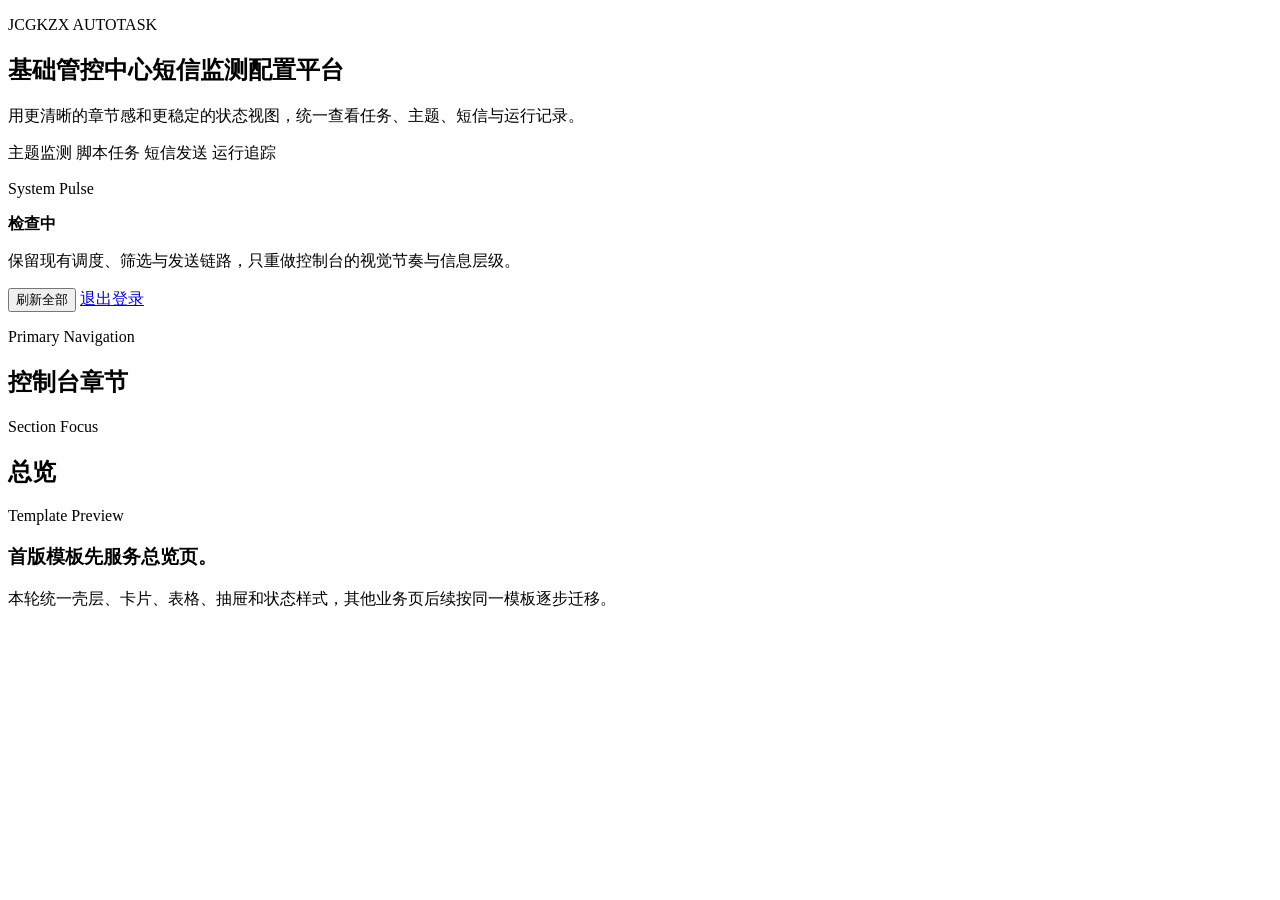
==== frontend/index.html @ dc23fa17 "feat: refresh frontend console layout" ====
<!DOCTYPE html>
<html lang="zh-CN">
<head>
  <meta charset="UTF-8">
  <meta name="viewport" content="width=device-width, initial-scale=1.0">
  <title>基础管控中心短信监测配置平台</title>
  <link rel="stylesheet" href="/assets/pico.min.css">
  <link rel="stylesheet" href="/assets/console-theme.css">
</head>
<body class="console-body">
  <main class="console-app">
    <section class="surface-card surface-card--hero console-masthead">
      <div class="console-masthead__copy">
        <p class="console-eyebrow">JCGKZX AUTOTASK</p>
        <h1>基础管控中心短信监测配置平台</h1>
        <p class="console-lead">用更清晰的章节感和更稳定的状态视图，统一查看任务、主题、短信与运行记录。</p>
        <div class="console-masthead__badges" aria-label="平台能力">
          <span class="console-tag">主题监测</span>
          <span class="console-tag">脚本任务</span>
          <span class="console-tag">短信发送</span>
          <span class="console-tag">运行追踪</span>
        </div>
      </div>

      <div class="console-masthead__ops">
        <section class="console-status-card" aria-label="平台状态">
          <p class="console-eyebrow">System Pulse</p>
          <div class="console-action-group">
            <strong id="health-pill" data-state="checking">检查中</strong>
          </div>
          <p>保留现有调度、筛选与发送链路，只重做控制台的视觉节奏与信息层级。</p>
        </section>

        <div class="console-action-group" aria-label="全局操作">
          <button id="refresh-all" class="secondary" type="button">刷新全部</button>
          <a href="/logout" role="button" class="outline">退出登录</a>
        </div>
      </div>
    </section>

    <div class="console-layout">
      <aside class="console-sidebar">
        <article class="surface-card console-sidebar__card">
          <header class="console-sidebar__header">
            <p class="console-eyebrow">Primary Navigation</p>
            <h2 class="console-sidebar__title">控制台章节</h2>
          </header>
          <nav id="primary-nav" aria-label="一级导航"></nav>
        </article>

        <article class="surface-card console-sidebar__card">
          <header class="console-sidebar__header">
            <p class="console-eyebrow">Section Focus</p>
            <h2 class="console-sidebar__title" id="secondary-title">总览</h2>
          </header>
          <nav id="secondary-nav" aria-label="二级导航"></nav>
        </article>

        <article class="surface-card surface-card--dark console-sidebar__note">
          <p class="console-eyebrow">Template Preview</p>
          <h3>首版模板先服务总览页。</h3>
          <p>本轮统一壳层、卡片、表格、抽屉和状态样式，其他业务页后续按同一模板逐步迁移。</p>
        </article>
      </aside>

      <section class="console-stage">
        <article id="section-header" class="surface-card console-section-card"></article>
        <div id="content-area" class="console-content"></div>
      </section>
    </div>

    <section id="flash" hidden role="status" aria-live="polite"></section>
  </main>

  <dialog id="detail-drawer" class="console-drawer">
    <article class="console-drawer__surface">
      <header class="console-drawer__header">
        <div>
          <p class="console-eyebrow" id="drawer-eyebrow">详情</p>
          <h2 id="drawer-title">详情面板</h2>
        </div>
        <button id="drawer-close" type="button" class="secondary" aria-label="关闭详情">关闭</button>
      </header>
      <div class="console-drawer__body" id="drawer-body"></div>
    </article>
  </dialog>

  <script type="module" src="/assets/app.js"></script>
</body>
</html>
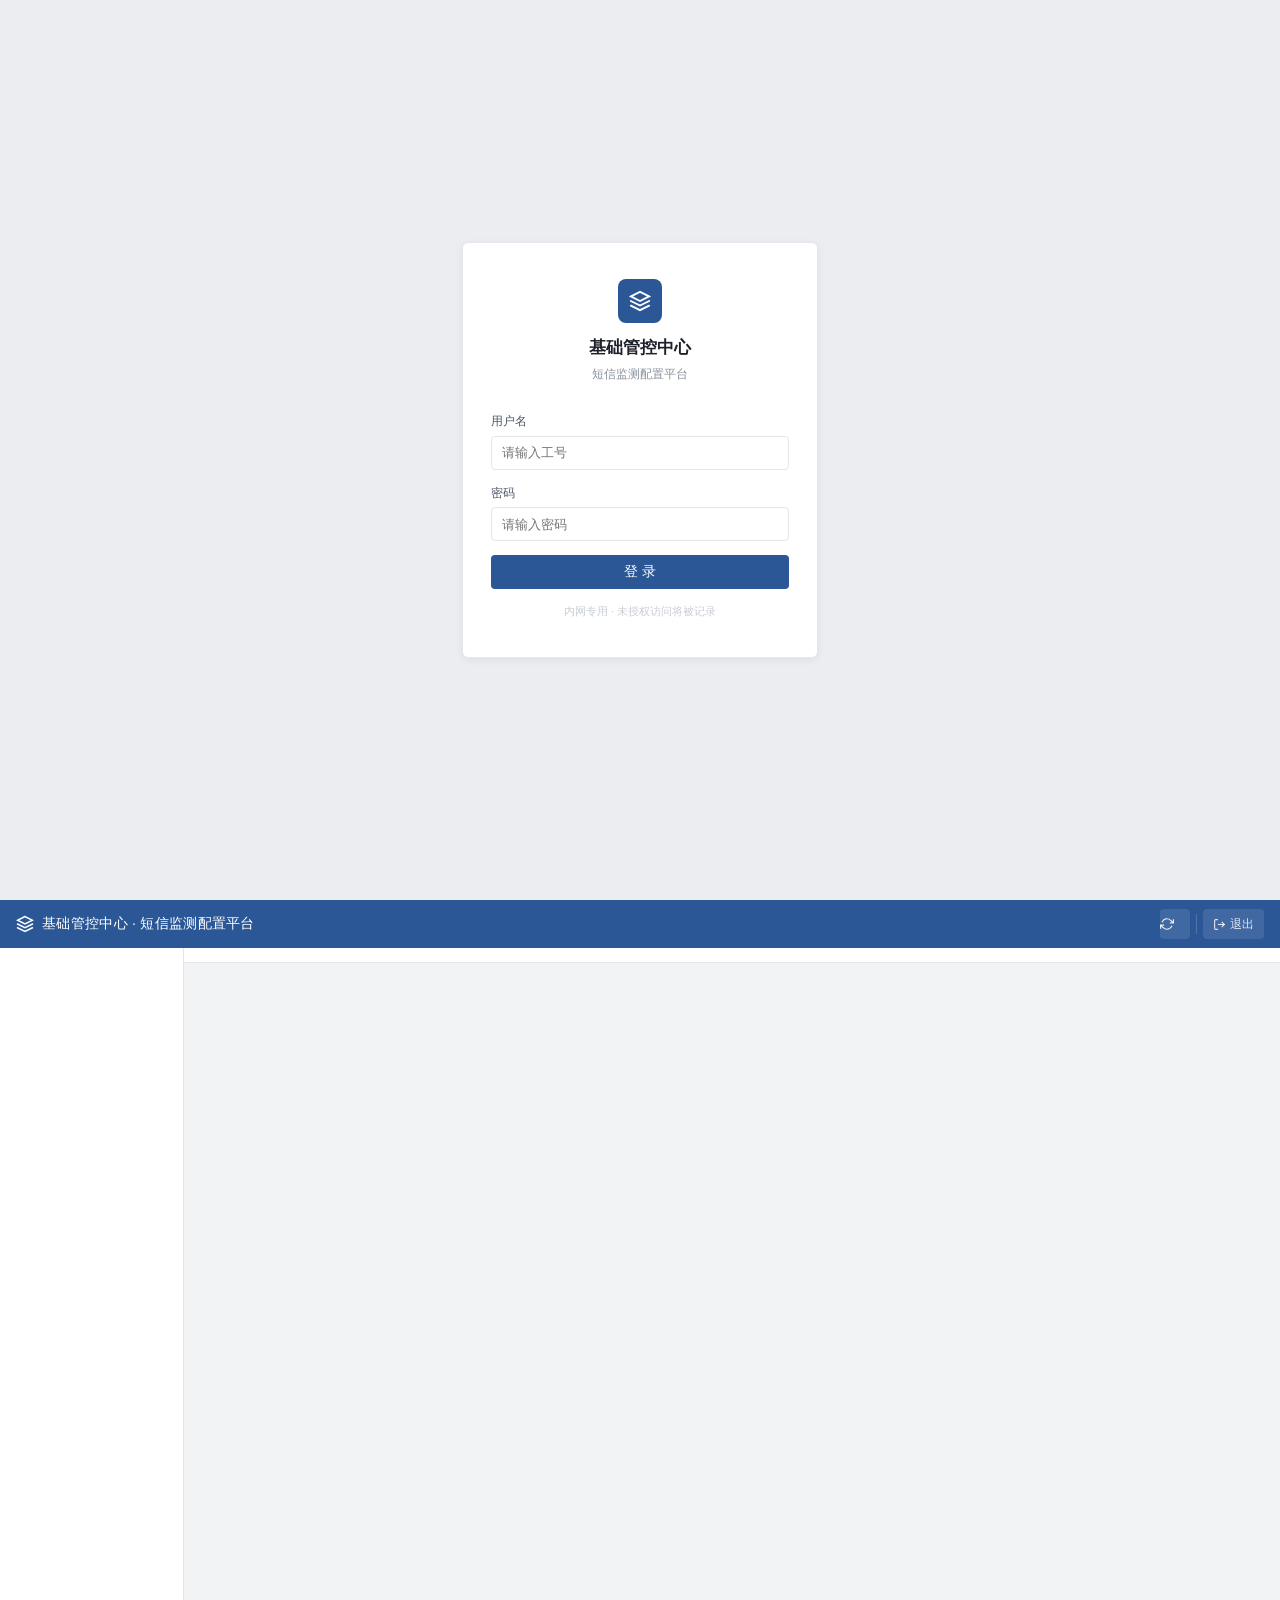
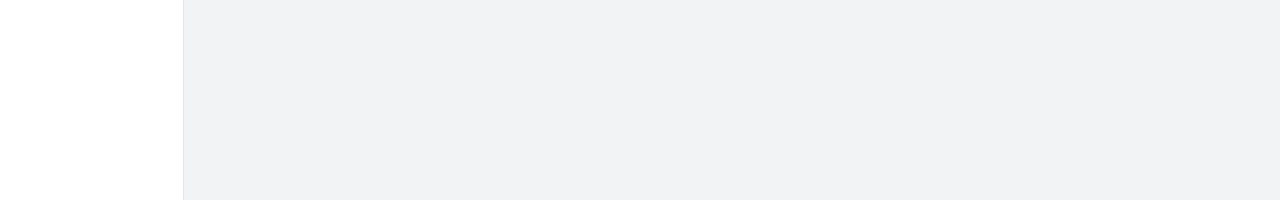
==== commit 623bd867: "fix: correct login/logout API paths in index.html SPA" ====
--- a/frontend/index.html
+++ b/frontend/index.html
@@ -1,90 +1,1009 @@
 <!DOCTYPE html>
 <html lang="zh-CN">
 <head>
-  <meta charset="UTF-8">
-  <meta name="viewport" content="width=device-width, initial-scale=1.0">
-  <title>基础管控中心短信监测配置平台</title>
-  <link rel="stylesheet" href="/assets/pico.min.css">
-  <link rel="stylesheet" href="/assets/console-theme.css">
+<meta charset="UTF-8">
+<meta name="viewport" content="width=device-width, initial-scale=1">
+<meta http-equiv="Cache-Control" content="no-store">
+<title>基础管控中心 · 短信监测配置平台</title>
+<style>
+*{box-sizing:border-box;margin:0;padding:0}
+body{font-family:-apple-system,BlinkMacSystemFont,"PingFang SC","Hiragino Sans GB","Microsoft YaHei",sans-serif;font-size:13px;color:#1d2129;background:#f2f3f5;line-height:1.57;-webkit-font-smoothing:antialiased}
+input,select,textarea,button{font:inherit}
+::-webkit-scrollbar{width:6px;height:6px}
+::-webkit-scrollbar-thumb{background:#c9cdd4;border-radius:3px}
+::-webkit-scrollbar-thumb:hover{background:#86909c}
+@keyframes slideIn{from{transform:translateX(100%)}to{transform:translateX(0)}}
+@keyframes fadeIn{from{opacity:0}to{opacity:1}}
+
+/* ── Login ─────────────────────────────────────── */
+.login-wrap{display:flex;align-items:center;justify-content:center;min-height:100vh;background:#ecedf0}
+.login-box{width:356px;background:#fff;border:1px solid #e5e6eb;border-radius:6px;padding:36px 28px;box-shadow:0 2px 8px rgba(0,0,0,.06)}
+.login-logo{text-align:center;margin-bottom:28px}
+.login-logo-icon{display:inline-flex;align-items:center;justify-content:center;width:44px;height:44px;background:#2b5797;border-radius:8px;margin-bottom:12px}
+.login-title{font-size:17px;font-weight:600;color:#1d2129}
+.login-sub{font-size:12px;color:#86909c;margin-top:3px}
+.form-row{margin-bottom:14px}
+.form-row label{display:block;font-size:12px;color:#4e5969;margin-bottom:5px}
+.form-row input{width:100%;height:34px;padding:0 10px;border:1px solid #e5e6eb;border-radius:4px;outline:none;font-size:13px}
+.form-row input:focus{border-color:#2b5797;box-shadow:0 0 0 2px rgba(43,87,151,.1)}
+.login-err{margin-bottom:12px;padding:6px 10px;background:#faeae9;border:1px solid #e8c5c3;border-radius:4px;color:#c45a52;font-size:12px}
+.btn-login{width:100%;height:34px;background:#2b5797;color:#fff;border:none;border-radius:4px;cursor:pointer;font-size:14px;font-weight:500}
+.btn-login:hover{background:#1d3f6e}
+.login-tip{text-align:center;margin-top:14px;font-size:11px;color:#c9cdd4}
+
+/* ── App Shell ──────────────────────────────────── */
+.app-wrap{display:flex;flex-direction:column;height:100vh;overflow:hidden}
+header.topbar{height:48px;background:#2b5797;display:flex;align-items:center;padding:0 16px;flex-shrink:0;z-index:100}
+.topbar-brand{display:flex;align-items:center;gap:8px;color:#fff;font-size:14px;font-weight:500;letter-spacing:.3px}
+.topbar-fill{flex:1}
+.topbar-status{display:flex;align-items:center;gap:14px;margin-right:16px}
+.svc-dot{display:flex;align-items:center;gap:4px;color:rgba(255,255,255,.7);font-size:11px}
+.dot{width:6px;height:6px;border-radius:50%}
+.topbar-div{width:1px;height:20px;background:rgba(255,255,255,.18);margin:0 6px}
+.tbtn{display:flex;align-items:center;gap:4px;height:30px;padding:0 10px;background:rgba(255,255,255,.1);border:none;border-radius:4px;cursor:pointer;color:rgba(255,255,255,.85);font-size:12px}
+.tbtn:hover{background:rgba(255,255,255,.2)}
+.tbtn-icon{width:30px;padding:0}
+
+/* ── Layout ─────────────────────────────────────── */
+.app-body{display:flex;flex:1;overflow:hidden}
+.sidebar{width:184px;background:#fff;border-right:1px solid #e5e6eb;padding:6px 0;overflow-y:auto;flex-shrink:0}
+.nav-item{display:flex;align-items:center;gap:8px;height:36px;padding:0 12px;margin:1px 6px;border-radius:4px;cursor:pointer;font-size:13px;color:#4e5969}
+.nav-item:hover{background:#f7f8fa}
+.nav-item.active{background:#edf1f7;color:#2b5797;font-weight:500}
+.nav-item svg{flex-shrink:0}
+.main-area{flex:1;display:flex;flex-direction:column;overflow:hidden;background:#f2f3f5}
+
+/* ── Page Header ────────────────────────────────── */
+.page-hdr{padding:14px 20px 0;background:#fff;border-bottom:1px solid #e5e6eb;flex-shrink:0}
+.page-hdr-top{display:flex;align-items:flex-start;justify-content:space-between;margin-bottom:10px}
+.page-title{font-size:15px;font-weight:600;color:#1d2129}
+.page-desc{font-size:12px;color:#86909c;margin-top:2px}
+.tabs{display:flex;margin-top:2px}
+.tab{padding:6px 14px;font-size:13px;cursor:pointer;border-bottom:2px solid transparent;color:#4e5969;margin-bottom:-1px}
+.tab:hover{color:#2b5797}
+.tab.active{border-color:#2b5797;color:#2b5797;font-weight:500}
+
+/* ── Page Body ──────────────────────────────────── */
+.page-body{flex:1;overflow-y:auto;padding:14px 20px 20px}
+
+/* ── Metric Cards ───────────────────────────────── */
+.metrics{display:grid;grid-template-columns:repeat(3,1fr);gap:12px;margin-bottom:16px}
+.metric-card{background:#fff;border:1px solid #e5e6eb;border-radius:6px;padding:14px 16px}
+.metric-label{font-size:12px;color:#86909c;margin-bottom:6px}
+.metric-val{font-size:24px;font-weight:600;line-height:1.2}
+.metric-sub{font-size:11px;color:#b0b5bd;margin-top:4px}
+.grid-2{display:grid;grid-template-columns:1fr 320px;gap:12px}
+.right-col{display:flex;flex-direction:column;gap:12px}
+
+/* ── Cards ──────────────────────────────────────── */
+.card{background:#fff;border:1px solid #e5e6eb;border-radius:6px;overflow:hidden}
+.card-hdr{padding:10px 16px;border-bottom:1px solid #f2f3f5;font-size:13px;font-weight:600;color:#1d2129;display:flex;align-items:center;justify-content:space-between}
+.card-body{padding:14px 16px}
+.card-link{font-size:12px;color:#2b5797;font-weight:400;cursor:pointer}
+.card-link:hover{opacity:.7}
+.svc-row{display:flex;align-items:center;justify-content:space-between;padding:6px 0;border-bottom:1px solid #f2f3f5;font-size:12px;color:#4e5969}
+.svc-row:last-child{border-bottom:none}
+.shortcuts{display:grid;grid-template-columns:1fr 1fr;gap:8px}
+.shortcut{display:flex;align-items:center;gap:6px;padding:8px 10px;border:1px solid #e5e6eb;border-radius:4px;cursor:pointer;font-size:12px;color:#4e5969}
+.shortcut:hover{border-color:#2b5797;color:#2b5797}
+
+/* ── Toolbar ────────────────────────────────────── */
+.toolbar{display:flex;align-items:center;gap:8px;margin-bottom:12px}
+.search-wrap{position:relative}
+.search-wrap input{width:220px;height:30px;padding:0 8px 0 28px;border:1px solid #e5e6eb;border-radius:4px;outline:none;font-size:12px}
+.search-wrap input:focus{border-color:#2b5797}
+.search-icon{position:absolute;left:8px;top:50%;transform:translateY(-50%);color:#86909c;pointer-events:none}
+.total-info{font-size:12px;color:#86909c}
+
+/* ── Buttons ────────────────────────────────────── */
+.btn{display:inline-flex;align-items:center;gap:4px;height:30px;padding:0 12px;border-radius:4px;cursor:pointer;font-size:13px;border:none}
+.btn-primary{background:#2b5797;color:#fff}
+.btn-primary:hover{background:#1d3f6e}
+.btn-default{background:#fff;border:1px solid #e5e6eb;color:#4e5969}
+.btn-default:hover{border-color:#2b5797;color:#2b5797}
+.btn-sm{height:26px;padding:0 10px;font-size:12px}
+
+/* ── Table ──────────────────────────────────────── */
+.table-wrap{background:#fff;border:1px solid #e5e6eb;border-radius:6px;overflow:hidden}
+table{width:100%;border-collapse:collapse;table-layout:fixed}
+thead tr{background:#fafbfc}
+th{padding:8px 12px;text-align:left;font-size:12px;font-weight:500;color:#86909c;border-bottom:1px solid #e5e6eb;white-space:nowrap;overflow:hidden}
+td{padding:0 12px;height:38px;border-bottom:1px solid #f2f3f5;font-size:12px;color:#1d2129;white-space:nowrap;overflow:hidden;text-overflow:ellipsis}
+tbody tr:hover{background:#f7f8fa}
+.act-cell{display:flex;align-items:center;gap:10px;height:38px}
+.act-link{font-size:12px;cursor:pointer;white-space:nowrap}
+.act-link:hover{opacity:.7}
+.empty-state{padding:48px 0;text-align:center;color:#c9cdd4;font-size:13px}
+.empty-icon{font-size:32px;margin-bottom:8px;opacity:.5}
+
+/* ── Pagination ─────────────────────────────────── */
+.pagination{display:flex;align-items:center;justify-content:flex-end;gap:4px;margin-top:12px;font-size:12px;color:#4e5969}
+.pg-info{margin-right:8px}
+.pg-btn{display:inline-flex;align-items:center;justify-content:center;min-width:28px;height:28px;padding:0 6px;background:#fff;border:1px solid #e5e6eb;border-radius:4px;cursor:pointer;font-size:12px;color:#4e5969}
+.pg-btn:hover{border-color:#2b5797;color:#2b5797}
+.pg-btn.active{background:#2b5797;border-color:#2b5797;color:#fff}
+
+/* ── Badge ──────────────────────────────────────── */
+.badge{display:inline-block;padding:1px 8px;font-size:12px;line-height:20px;border-radius:3px;white-space:nowrap}
+.badge-green{background:#edf5ef;color:#3c7d0e;border:1px solid #c8dece}
+.badge-red{background:#faeae9;color:#c45a52;border:1px solid #e8c5c3}
+.badge-gray{background:#f7f8fa;color:#86909c;border:1px solid #e5e6eb}
+.badge-yellow{background:#fdf6ec;color:#b8860b;border:1px solid #eddcb0}
+.badge-blue{background:#e8eef6;color:#2b5797;border:1px solid #c5d4e8}
+
+/* ── Drawer ─────────────────────────────────────── */
+.drawer-overlay{position:fixed;inset:0;z-index:200}
+.drawer-bg{position:absolute;inset:0;background:rgba(0,0,0,.3);animation:fadeIn .15s}
+.drawer-panel{position:absolute;right:0;top:0;bottom:0;width:520px;background:#fff;box-shadow:-4px 0 16px rgba(0,0,0,.08);display:flex;flex-direction:column;animation:slideIn .2s ease-out}
+.drawer-hdr{display:flex;align-items:center;justify-content:space-between;padding:14px 20px;border-bottom:1px solid #e5e6eb;flex-shrink:0}
+.drawer-title-text{font-size:15px;font-weight:600;color:#1d2129}
+.drawer-close{display:flex;align-items:center;justify-content:center;width:28px;height:28px;background:none;border:none;cursor:pointer;color:#86909c;border-radius:4px;font-size:16px}
+.drawer-close:hover{background:#f2f3f5;color:#1d2129}
+.drawer-body{flex:1;overflow-y:auto;padding:16px 20px}
+.drawer-foot{padding:12px 20px;border-top:1px solid #e5e6eb;display:flex;gap:8px;justify-content:flex-end;flex-shrink:0}
+.facts-grid{display:grid;grid-template-columns:1fr 1fr;border:1px solid #e5e6eb;border-radius:4px;overflow:hidden}
+.fact-cell{padding:8px 12px;border-bottom:1px solid #f2f3f5}
+.fact-label{font-size:11px;color:#86909c;margin-bottom:2px}
+.fact-val{font-size:13px;color:#1d2129;word-break:break-all}
+.preview-block{margin-top:16px}
+.preview-label{font-size:12px;font-weight:600;color:#1d2129;margin-bottom:6px}
+pre.preview{margin:0;padding:10px 12px;background:#fafbfc;border:1px solid #e5e6eb;border-radius:4px;font-size:12px;line-height:1.6;white-space:pre-wrap;word-break:break-all;font-family:Menlo,Consolas,"Courier New",monospace;max-height:200px;overflow-y:auto;color:#1d2129}
+.form-field{margin-bottom:14px}
+.field-label{font-size:12px;color:#4e5969;margin-bottom:4px;display:flex;align-items:center;gap:2px}
+.field-req{color:#c45a52}
+.field-input{width:100%;height:32px;padding:0 8px;border:1px solid #e5e6eb;border-radius:4px;outline:none;font-size:13px}
+.field-input:focus{border-color:#2b5797}
+.field-select{width:100%;height:32px;padding:0 8px;border:1px solid #e5e6eb;border-radius:4px;outline:none;font-size:13px;background:#fff;cursor:pointer}
+.field-select:focus{border-color:#2b5797}
+.field-textarea{width:100%;padding:8px;border:1px solid #e5e6eb;border-radius:4px;outline:none;font-size:13px;resize:vertical;line-height:1.5}
+.field-textarea:focus{border-color:#2b5797}
+
+/* ── Toast ──────────────────────────────────────── */
+.toast-wrap{position:fixed;bottom:20px;right:20px;z-index:300;display:flex;flex-direction:column-reverse;gap:8px;pointer-events:none}
+.toast{display:flex;align-items:center;gap:8px;padding:10px 16px;background:#fff;border:1px solid #e5e6eb;border-radius:6px;box-shadow:0 4px 12px rgba(0,0,0,.1);font-size:13px;color:#1d2129;animation:fadeIn .2s;pointer-events:auto}
+
+/* ── Loading ────────────────────────────────────── */
+.loading{padding:32px;text-align:center;color:#86909c;font-size:13px}
+</style>
 </head>
-<body class="console-body">
-  <main class="console-app">
-    <section class="surface-card surface-card--hero console-masthead">
-      <div class="console-masthead__copy">
-        <p class="console-eyebrow">JCGKZX AUTOTASK</p>
-        <h1>基础管控中心短信监测配置平台</h1>
-        <p class="console-lead">用更清晰的章节感和更稳定的状态视图，统一查看任务、主题、短信与运行记录。</p>
-        <div class="console-masthead__badges" aria-label="平台能力">
-          <span class="console-tag">主题监测</span>
-          <span class="console-tag">脚本任务</span>
-          <span class="console-tag">短信发送</span>
-          <span class="console-tag">运行追踪</span>
+<body>
+
+<!-- Login -->
+<div id="pg-login" class="login-wrap">
+  <div class="login-box">
+    <div class="login-logo">
+      <div class="login-logo-icon">
+        <svg width="22" height="22" viewBox="0 0 24 24" fill="none" stroke="#fff" stroke-width="2" stroke-linecap="round"><path d="M12 2L2 7l10 5 10-5-10-5z"/><path d="M2 17l10 5 10-5"/><path d="M2 12l10 5 10-5"/></svg>
+      </div>
+      <div class="login-title">基础管控中心</div>
+      <div class="login-sub">短信监测配置平台</div>
+    </div>
+    <div class="form-row"><label>用户名</label><input id="inp-un" type="text" placeholder="请输入工号"></div>
+    <div class="form-row"><label>密码</label><input id="inp-pw" type="password" placeholder="请输入密码"></div>
+    <div id="login-err" class="login-err" hidden></div>
+    <button class="btn-login" onclick="doLogin()">登 录</button>
+    <div class="login-tip">内网专用 · 未授权访问将被记录</div>
+  </div>
+</div>
+
+<!-- App -->
+<div id="pg-app" class="app-wrap" hidden>
+  <header class="topbar">
+    <div class="topbar-brand">
+      <svg width="18" height="18" viewBox="0 0 24 24" fill="none" stroke="#fff" stroke-width="2" stroke-linecap="round"><path d="M12 2L2 7l10 5 10-5-10-5z"/><path d="M2 17l10 5 10-5"/><path d="M2 12l10 5 10-5"/></svg>
+      基础管控中心 · 短信监测配置平台
+    </div>
+    <div class="topbar-fill"></div>
+    <div class="topbar-status" id="svc-status"></div>
+    <button class="tbtn tbtn-icon" onclick="refreshPage()" title="刷新">
+      <svg width="14" height="14" viewBox="0 0 24 24" fill="none" stroke="currentColor" stroke-width="2"><path d="M23 4v6h-6"/><path d="M1 20v-6h6"/><path d="M3.51 9a9 9 0 0114.85-3.36L23 10M1 14l4.64 4.36A9 9 0 0020.49 15"/></svg>
+    </button>
+    <div class="topbar-div"></div>
+    <button class="tbtn" onclick="doLogout()">
+      <svg width="13" height="13" viewBox="0 0 24 24" fill="none" stroke="currentColor" stroke-width="2"><path d="M9 21H5a2 2 0 01-2-2V5a2 2 0 012-2h4"/><polyline points="16 17 21 12 16 7"/><line x1="21" y1="12" x2="9" y2="12"/></svg>
+      退出
+    </button>
+  </header>
+  <div class="app-body">
+    <nav class="sidebar" id="sidebar"></nav>
+    <main class="main-area">
+      <div class="page-hdr" id="page-hdr"></div>
+      <div class="page-body" id="page-body"></div>
+    </main>
+  </div>
+</div>
+
+<!-- Drawer -->
+<div class="drawer-overlay" id="drawer" hidden>
+  <div class="drawer-bg" onclick="closeDrawer()"></div>
+  <div class="drawer-panel">
+    <div class="drawer-hdr">
+      <span class="drawer-title-text" id="drawer-title">详情</span>
+      <button class="drawer-close" onclick="closeDrawer()">✕</button>
+    </div>
+    <div class="drawer-body" id="drawer-body"></div>
+    <div class="drawer-foot" id="drawer-foot" hidden>
+      <button class="btn btn-default" onclick="closeDrawer()">取消</button>
+      <button class="btn btn-primary" onclick="doSave()">保存</button>
+    </div>
+  </div>
+</div>
+
+<!-- Toasts -->
+<div class="toast-wrap" id="toasts"></div>
+
+<script>
+// ══════════════════════════════════════════════════
+//  State
+// ══════════════════════════════════════════════════
+const S = {
+  curPage: 'overview', curTab: 0,
+  search: '', pg: 1, pgSz: 15,
+  dMode: '', dData: null, dType: '',
+  form: {}, extra: {},  // extra = aux data (e.g. sources list for topic form)
+  _tid: 0,
+};
+
+// ══════════════════════════════════════════════════
+//  API
+// ══════════════════════════════════════════════════
+async function api(method, path, body) {
+  const opts = { method, credentials: 'include' };
+  if (body !== undefined) {
+    opts.headers = { 'Content-Type': 'application/json' };
+    opts.body = JSON.stringify(body);
+  }
+  const r = await fetch(path, opts);
+  if (r.status === 401) { showLogin(); return null; }
+  if (r.status === 204) return null;
+  const text = await r.text();
+  if (!r.ok) throw new Error(text || `HTTP ${r.status}`);
+  return text ? JSON.parse(text) : null;
+}
+const GET  = (p, q) => api('GET', q ? p + '?' + new URLSearchParams(q) : p);
+const POST = (p, b) => api('POST', p, b);
+const PUT  = (p, b) => api('PUT', p, b);
+const DEL  = p       => api('DELETE', p);
+
+// ══════════════════════════════════════════════════
+//  Auth
+// ══════════════════════════════════════════════════
+async function doLogin() {
+  const un = document.getElementById('inp-un').value.trim();
+  const pw = document.getElementById('inp-pw').value;
+  const err = document.getElementById('login-err');
+  if (!un || !pw) { err.textContent = '请输入用户名和密码'; err.hidden = false; return; }
+  try {
+    const r = await POST('/api/auth/login', { username: un, password: pw });
+    if (r) { showApp(); }
+  } catch(e) { err.textContent = '用户名或密码错误'; err.hidden = false; }
+}
+async function doLogout() {
+  try { await POST('/api/auth/logout'); } catch(_) {}
+  showLogin();
+}
+function showLogin() {
+  document.getElementById('pg-login').hidden = false;
+  document.getElementById('pg-app').hidden = true;
+}
+async function showApp() {
+  document.getElementById('pg-login').hidden = true;
+  document.getElementById('pg-app').hidden = false;
+  renderNav();
+  await checkHealth();
+  navTo('overview');
+}
+document.getElementById('inp-pw').addEventListener('keydown', e => { if (e.key === 'Enter') doLogin(); });
+// Auto-check session on load
+window.addEventListener('load', async () => {
+  try { const r = await GET('/api/auth/me'); if (r) showApp(); } catch(_) {}
+});
+
+// ══════════════════════════════════════════════════
+//  Health
+// ══════════════════════════════════════════════════
+async function checkHealth() {
+  const wrap = document.getElementById('svc-status');
+  try {
+    const r = await GET('/health');
+    const ok = r?.status === 'ok';
+    wrap.innerHTML = `<div class="svc-dot"><div class="dot" style="background:${ok?'#52c41a':'#ff4d4f'}"></div>调度服务</div>
+      <div class="svc-dot"><div class="dot" style="background:#52c41a"></div>模板服务</div>
+      <div class="svc-dot"><div class="dot" style="background:#faad14"></div>发送服务</div>`;
+  } catch(_) {
+    wrap.innerHTML = `<div class="svc-dot"><div class="dot" style="background:#ff4d4f"></div>服务异常</div>`;
+  }
+}
+
+// ══════════════════════════════════════════════════
+//  Navigation
+// ══════════════════════════════════════════════════
+const NAV = [
+  { key:'overview',    label:'总览',         icon:'<rect x="3" y="3" width="8" height="8" rx="1" fill="currentColor" stroke="none"/><rect x="13" y="3" width="8" height="8" rx="1" fill="currentColor" stroke="none" opacity=".65"/><rect x="3" y="13" width="8" height="8" rx="1" fill="currentColor" stroke="none" opacity=".65"/><rect x="13" y="13" width="8" height="8" rx="1" fill="currentColor" stroke="none" opacity=".35"/>'},
+  { key:'datasource',  label:'数据源管理',   icon:'<ellipse cx="12" cy="6" rx="7" ry="3"/><path d="M5 6v5c0 1.66 3.13 3 7 3s7-1.34 7-3V6"/><path d="M5 11v5c0 1.66 3.13 3 7 3s7-1.34 7-3v-5"/>'},
+  { key:'topic',       label:'主题管理',      icon:'<path d="M20.59 13.41l-7.17 7.17a2 2 0 01-2.83 0L2 12V2h10l8.59 8.59a2 2 0 010 2.82z"/><circle cx="7" cy="7" r=".5" fill="currentColor"/>'},
+  { key:'template',    label:'短信模板',      icon:'<path d="M4 4h16c1.1 0 2 .9 2 2v12c0 1.1-.9 2-2 2H4c-1.1 0-2-.9-2-2V6c0-1.1.9-2 2-2z"/><path d="M22 6l-10 7L2 6"/>'},
+  { key:'contact',     label:'联系人管理',    icon:'<path d="M17 21v-2a4 4 0 00-4-4H5a4 4 0 00-4 4v2"/><circle cx="9" cy="7" r="4"/><path d="M23 21v-2a4 4 0 00-3-3.87"/><path d="M16 3.13a4 4 0 010 7.75"/>'},
+  { key:'hitresult',   label:'命中结果',      icon:'<circle cx="12" cy="12" r="10"/><circle cx="12" cy="12" r="6"/><circle cx="12" cy="12" r="2"/>'},
+  { key:'sendrecord',  label:'发送记录',      icon:'<path d="M22 2L11 13"/><path d="M22 2l-7 20-4-9-9-4z"/>'},
+  { key:'runhistory',  label:'运行历史',      icon:'<circle cx="12" cy="12" r="10"/><path d="M12 6v6l4 2"/>'},
+  { key:'customtask',  label:'自定义任务',    icon:'<path d="M14.7 6.3a1 1 0 000 1.4l1.6 1.6a1 1 0 001.4 0l3.77-3.77a6 6 0 01-7.94 7.94l-6.91 6.91a2.12 2.12 0 01-3-3l6.91-6.91a6 6 0 017.94-7.94l-3.76 3.76z"/>'},
+];
+
+function renderNav() {
+  document.getElementById('sidebar').innerHTML = NAV.map(n => `
+    <div class="nav-item ${S.curPage===n.key?'active':''}" onclick="navTo('${n.key}')">
+      <svg width="16" height="16" viewBox="0 0 24 24" fill="none" stroke="currentColor" stroke-width="2" stroke-linecap="round" stroke-linejoin="round">${n.icon}</svg>
+      ${n.label}
+    </div>`).join('');
+}
+
+function navTo(page) {
+  S.curPage = page; S.curTab = 0; S.pg = 1; S.search = '';
+  closeDrawer();
+  renderNav();
+  loadPage();
+}
+
+async function refreshPage() { await loadPage(); toast('数据已刷新'); }
+
+// ══════════════════════════════════════════════════
+//  Badge
+// ══════════════════════════════════════════════════
+const BADGE_MAP = {
+  '正常':'green','启用':'green','成功':'green','已处理':'green','active':'green','ok':'green',
+  '异常':'red','失败':'red','error':'red','inactive':'red',
+  '已停用':'gray','disabled':'gray',
+  '未处理':'yellow','待发送':'yellow','pending':'yellow','running':'blue',
+  '运行中':'blue','queued':'blue','已发送':'green',
+};
+function badge(text) {
+  if (text === null || text === undefined) return '';
+  const t = String(text);
+  const cls = BADGE_MAP[t] || 'gray';
+  return `<span class="badge badge-${cls}">${t}</span>`;
+}
+function enabledBadge(v) { return badge(v ? '启用' : '已停用'); }
+function statusBadge(s) {
+  const m = {running:'运行中',success:'成功',failed:'失败',pending:'待发送',sent:'已发送'};
+  return badge(m[s] || s);
+}
+
+// ══════════════════════════════════════════════════
+//  Toast
+// ══════════════════════════════════════════════════
+function toast(msg, type='success') {
+  const id = ++S._tid;
+  const ico = type==='success'?'✓':type==='error'?'✕':'!';
+  const c = type==='success'?'#3c7d0e':type==='error'?'#c45a52':'#b8860b';
+  const el = document.createElement('div');
+  el.className = 'toast'; el.id = 'toast-'+id;
+  el.innerHTML = `<span style="font-weight:600;color:${c}">${ico}</span>${msg}`;
+  document.getElementById('toasts').appendChild(el);
+  setTimeout(() => el.remove(), 3000);
+}
+
+// ══════════════════════════════════════════════════
+//  Drawer
+// ══════════════════════════════════════════════════
+function openDrawer(title, bodyHtml, showFoot=false) {
+  document.getElementById('drawer-title').textContent = title;
+  document.getElementById('drawer-body').innerHTML = bodyHtml;
+  document.getElementById('drawer-foot').hidden = !showFoot;
+  document.getElementById('drawer').hidden = false;
+}
+function closeDrawer() {
+  document.getElementById('drawer').hidden = true;
+  S.dMode = ''; S.dData = null; S.form = {};
+}
+
+// ══════════════════════════════════════════════════
+//  Page header render
+// ══════════════════════════════════════════════════
+const PAGE_CFG = {
+  overview:   { title:'总览',         desc:'系统运行状态总览与快捷入口', tabs:[] },
+  datasource: { title:'数据源管理',   desc:'管理主题数据源，配置抓取来源与调度频率', tabs:['全部','dsjfx_case_list','db_sql_select','kingbase_multi_sql'], add:'新增数据源' },
+  topic:      { title:'主题管理',     desc:'配置监测主题与过滤规则', tabs:['全部主题','启用中','已停用'], add:'新增主题' },
+  template:   { title:'短信模板',     desc:'管理短信发送模板与变量配置', tabs:['全部模板','启用中','已停用'], add:'新增模板' },
+  contact:    { title:'联系人管理',   desc:'管理短信接收联系人', tabs:['全部'], add:'新增联系人' },
+  hitresult:  { title:'命中结果',     desc:'主题规则命中的事件记录', tabs:['全部','已发送','待发送','未处理'] },
+  sendrecord: { title:'发送记录',     desc:'短信发送状态追踪', tabs:['全部','成功','失败'] },
+  runhistory: { title:'运行历史',     desc:'数据源采集与脚本任务运行记录', tabs:['主题数据源','脚本任务'] },
+  customtask: { title:'自定义任务',   desc:'脚本任务管理与调度', tabs:['全部','启用中','已停用'], add:'新增任务' },
+};
+
+function renderPageHdr() {
+  const cfg = PAGE_CFG[S.curPage];
+  const addBtn = cfg.add
+    ? `<button class="btn btn-primary" onclick="openAdd()">＋ ${cfg.add}</button>` : '';
+  const tabs = cfg.tabs.length > 1
+    ? `<div class="tabs">${cfg.tabs.map((t,i)=>`<div class="tab ${i===S.curTab?'active':''}" onclick="switchTab(${i})">${t}</div>`).join('')}</div>` : '';
+  document.getElementById('page-hdr').innerHTML = `
+    <div class="page-hdr-top">
+      <div><div class="page-title">${cfg.title}</div><div class="page-desc">${cfg.desc}</div></div>
+      ${addBtn}
+    </div>${tabs}`;
+}
+
+function switchTab(i) { S.curTab = i; S.pg = 1; loadPage(); }
+
+// ══════════════════════════════════════════════════
+//  Toolbar
+// ══════════════════════════════════════════════════
+function toolbar(total) {
+  return `<div class="toolbar">
+    <div class="search-wrap">
+      <svg class="search-icon" width="14" height="14" viewBox="0 0 24 24" fill="none" stroke="currentColor" stroke-width="2"><circle cx="11" cy="11" r="8"/><path d="M21 21l-4.35-4.35"/></svg>
+      <input type="text" placeholder="搜索..." value="${S.search}" oninput="onSearch(this.value)">
+    </div>
+    <button class="btn btn-default" onclick="refreshPage()">↻ 刷新</button>
+    <div style="flex:1"></div>
+    <span class="total-info">共 ${total} 条</span>
+  </div>`;
+}
+function onSearch(v) { S.search = v; S.pg = 1; loadPage(); }
+
+// ══════════════════════════════════════════════════
+//  Pagination
+// ══════════════════════════════════════════════════
+function renderPg(total) {
+  const tpg = Math.ceil(total / S.pgSz) || 1;
+  if (total <= S.pgSz) return '';
+  let btns = '';
+  for (let i = 1; i <= Math.min(tpg, 7); i++)
+    btns += `<button class="pg-btn ${i===S.pg?'active':''}" onclick="goPg(${i})">${i}</button>`;
+  return `<div class="pagination"><span class="pg-info">第 ${S.pg}/${tpg} 页</span>
+    <button class="pg-btn" onclick="goPg(${Math.max(1,S.pg-1)})">‹</button>${btns}
+    <button class="pg-btn" onclick="goPg(${Math.min(tpg,S.pg+1)})">›</button></div>`;
+}
+function goPg(p) { S.pg = p; loadPage(); }
+
+// ══════════════════════════════════════════════════
+//  Table helpers
+// ══════════════════════════════════════════════════
+function tableWrap(cols, rows, acts) {
+  const colHtml = cols.map(c=>`<th style="width:${c.w||''}">${c.l}</th>`).join('');
+  const actHdr = acts ? `<th style="width:110px">操作</th>` : '';
+  let tbody = '';
+  if (!rows.length) {
+    tbody = `<tr><td colspan="${cols.length + (acts?1:0)}" style="padding:0"><div class="empty-state"><div class="empty-icon">∅</div>暂无数据</div></td></tr>`;
+  } else {
+    rows.forEach(r => {
+      const cells = r.cells.map(c=>`<td>${c??''}</td>`).join('');
+      const actCell = acts ? `<td><div class="act-cell">${r.acts.map(a=>`<span class="act-link" style="color:${a.c||'#2b5797'}" onclick="${a.fn}">${a.label}</span>`).join('')}</div></td>` : '';
+      tbody += `<tr>${cells}${actCell}</tr>`;
+    });
+  }
+  return `<div class="table-wrap"><table><thead><tr>${colHtml}${actHdr}</tr></thead><tbody>${tbody}</tbody></table></div>`;
+}
+
+function fmtDt(s) { return s ? String(s).replace('T',' ').substring(0,16) : '—'; }
+function fmtN(n) { return n != null ? Number(n).toLocaleString() : '—'; }
+
+// ══════════════════════════════════════════════════
+//  Page: Overview
+// ══════════════════════════════════════════════════
+async function loadOverview() {
+  const pb = document.getElementById('page-body');
+  pb.innerHTML = '<div class="loading">加载中…</div>';
+  try {
+    const [sources, tasks, runs, themeRuns] = await Promise.all([
+      GET('/api/theme-sources').catch(()=>[]),
+      GET('/api/tasks').catch(()=>[]),
+      GET('/api/task-runs', {limit:5}).catch(()=>({items:[]})),
+      GET('/api/theme-runs', {limit:5}).catch(()=>[]),
+    ]);
+    const srcList = Array.isArray(sources) ? sources : [];
+    const taskList = Array.isArray(tasks) ? tasks : [];
+    const enabled = srcList.filter(s=>s.enabled).length;
+    const topicCount = srcList.reduce((a,s)=>a+(s.topic_count||0),0);
+    const runList = Array.isArray(themeRuns) ? themeRuns.slice(0,5) : [];
+
+    const recentHtml = runList.map(r=>`<tr>
+      <td>${fmtDt(r.created_at)}</td>
+      <td>源 #${r.source_id}</td>
+      <td>${fmtN(r.fetched_count)} / ${fmtN(r.matched_count)}</td>
+      <td>${statusBadge(r.status)}</td>
+    </tr>`).join('') || `<tr><td colspan="4"><div class="empty-state"><div class="empty-icon">∅</div>暂无运行记录</div></td></tr>`;
+
+    pb.innerHTML = `
+      <div class="metrics">
+        <div class="metric-card"><div class="metric-label">数据源总数</div><div class="metric-val" style="color:#2b5797">${srcList.length}</div><div class="metric-sub">启用 ${enabled} · 停用 ${srcList.length-enabled}</div></div>
+        <div class="metric-card"><div class="metric-label">监测主题</div><div class="metric-val" style="color:#2b5797">${topicCount}</div><div class="metric-sub">来自 ${srcList.length} 个数据源</div></div>
+        <div class="metric-card"><div class="metric-label">自定义任务</div><div class="metric-val" style="color:#2b5797">${taskList.length}</div><div class="metric-sub">启用 ${taskList.filter(t=>t.enabled).length} 个</div></div>
+      </div>
+      <div class="grid-2">
+        <div class="card">
+          <div class="card-hdr"><span>最近运行记录</span><span class="card-link" onclick="navTo('runhistory')">查看全部 →</span></div>
+          <table style="width:100%;border-collapse:collapse">
+            <thead><tr style="background:#fafbfc">
+              <th style="padding:7px 12px;font-size:12px;font-weight:500;color:#86909c;border-bottom:1px solid #e5e6eb">时间</th>
+              <th style="padding:7px 12px;font-size:12px;font-weight:500;color:#86909c;border-bottom:1px solid #e5e6eb">来源</th>
+              <th style="padding:7px 12px;font-size:12px;font-weight:500;color:#86909c;border-bottom:1px solid #e5e6eb">抓取/命中</th>
+              <th style="padding:7px 12px;font-size:12px;font-weight:500;color:#86909c;border-bottom:1px solid #e5e6eb;width:72px">状态</th>
+            </tr></thead>
+            <tbody>${recentHtml}</tbody>
+          </table>
         </div>
-      </div>
-
-      <div class="console-masthead__ops">
-        <section class="console-status-card" aria-label="平台状态">
-          <p class="console-eyebrow">System Pulse</p>
-          <div class="console-action-group">
-            <strong id="health-pill" data-state="checking">检查中</strong>
-          </div>
-          <p>保留现有调度、筛选与发送链路，只重做控制台的视觉节奏与信息层级。</p>
-        </section>
-
-        <div class="console-action-group" aria-label="全局操作">
-          <button id="refresh-all" class="secondary" type="button">刷新全部</button>
-          <a href="/logout" role="button" class="outline">退出登录</a>
+        <div class="right-col">
+          <div class="card"><div class="card-hdr">服务状态</div><div class="card-body" id="svc-detail-wrap">
+            <div class="svc-row"><span>数据采集服务</span>${badge('正常')}</div>
+            <div class="svc-row"><span>模板渲染服务</span>${badge('正常')}</div>
+            <div class="svc-row"><span>短信发送服务</span>${badge('正常')}</div>
+          </div></div>
+          <div class="card"><div class="card-hdr">快捷操作</div><div class="card-body">
+            <div class="shortcuts">
+              <div class="shortcut" onclick="navTo('datasource')">＋ 数据源</div>
+              <div class="shortcut" onclick="navTo('topic')">＋ 新增主题</div>
+              <div class="shortcut" onclick="navTo('hitresult')">◎ 命中结果</div>
+              <div class="shortcut" onclick="navTo('runhistory')">▶ 运行历史</div>
+            </div>
+          </div></div>
         </div>
-      </div>
-    </section>
-
-    <div class="console-layout">
-      <aside class="console-sidebar">
-        <article class="surface-card console-sidebar__card">
-          <header class="console-sidebar__header">
-            <p class="console-eyebrow">Primary Navigation</p>
-            <h2 class="console-sidebar__title">控制台章节</h2>
-          </header>
-          <nav id="primary-nav" aria-label="一级导航"></nav>
-        </article>
-
-        <article class="surface-card console-sidebar__card">
-          <header class="console-sidebar__header">
-            <p class="console-eyebrow">Section Focus</p>
-            <h2 class="console-sidebar__title" id="secondary-title">总览</h2>
-          </header>
-          <nav id="secondary-nav" aria-label="二级导航"></nav>
-        </article>
-
-        <article class="surface-card surface-card--dark console-sidebar__note">
-          <p class="console-eyebrow">Template Preview</p>
-          <h3>首版模板先服务总览页。</h3>
-          <p>本轮统一壳层、卡片、表格、抽屉和状态样式，其他业务页后续按同一模板逐步迁移。</p>
-        </article>
-      </aside>
-
-      <section class="console-stage">
-        <article id="section-header" class="surface-card console-section-card"></article>
-        <div id="content-area" class="console-content"></div>
-      </section>
-    </div>
-
-    <section id="flash" hidden role="status" aria-live="polite"></section>
-  </main>
-
-  <dialog id="detail-drawer" class="console-drawer">
-    <article class="console-drawer__surface">
-      <header class="console-drawer__header">
-        <div>
-          <p class="console-eyebrow" id="drawer-eyebrow">详情</p>
-          <h2 id="drawer-title">详情面板</h2>
-        </div>
-        <button id="drawer-close" type="button" class="secondary" aria-label="关闭详情">关闭</button>
-      </header>
-      <div class="console-drawer__body" id="drawer-body"></div>
-    </article>
-  </dialog>
-
-  <script type="module" src="/assets/app.js"></script>
+      </div>`;
+  } catch(e) { pb.innerHTML = `<div class="empty-state"><div class="empty-icon">⚠</div>${e.message}</div>`; }
+}
+
+// ══════════════════════════════════════════════════
+//  Page: Data Sources
+// ══════════════════════════════════════════════════
+let _sources = [];
+async function loadDatasource() {
+  const pb = document.getElementById('page-body');
+  pb.innerHTML = '<div class="loading">加载中…</div>';
+  try {
+    const data = await GET('/api/theme-sources');
+    _sources = Array.isArray(data) ? data : [];
+    let rows = _sources;
+    if (S.curTab > 0) rows = rows.filter(r => r.source_type === PAGE_CFG.datasource.tabs[S.curTab]);
+    if (S.search) { const q = S.search.toLowerCase(); rows = rows.filter(r => JSON.stringify(r).toLowerCase().includes(q)); }
+    const total = rows.length;
+    const paged = rows.slice((S.pg-1)*S.pgSz, S.pg*S.pgSz);
+    const cols = [{l:'ID',w:'50px'},{l:'名称',w:''},{l:'类型',w:'160px'},{l:'主题数',w:'60px'},{l:'调度(分钟)',w:'90px'},{l:'状态',w:'72px'},{l:'更新时间',w:'140px'}];
+    const tableRows = paged.map(r => ({
+      cells:[r.id, r.source_name, r.source_type, r.topic_count, r.schedule?.interval_minutes??'—', enabledBadge(r.enabled), fmtDt(r.updated_at)],
+      acts:[
+        {label:'查看',c:'#2b5797',fn:`viewSource(${r.id})`},
+        {label:'编辑',c:'#2b5797',fn:`editSource(${r.id})`},
+        {label:r.enabled?'停用':'启用',c:r.enabled?'#c45a52':'#2b5797',fn:`toggleSource(${r.id},${!r.enabled})`},
+      ]
+    }));
+    pb.innerHTML = toolbar(total) + tableWrap(cols, tableRows, true) + renderPg(total);
+  } catch(e) { document.getElementById('page-body').innerHTML = `<div class="empty-state"><div class="empty-icon">⚠</div>${e.message}</div>`; }
+}
+async function viewSource(id) {
+  const r = await GET(`/api/theme-sources/${id}`);
+  if (!r) return;
+  S.dData = r; S.dType = 'datasource';
+  const facts = [
+    {l:'ID',v:r.id},{l:'名称',v:r.source_name},{l:'编码',v:r.source_code},
+    {l:'类型',v:r.source_type},{l:'状态',v:enabledBadge(r.enabled)},
+    {l:'调度(分钟)',v:r.schedule?.interval_minutes},{l:'主题数',v:r.topic_count},
+    {l:'创建时间',v:fmtDt(r.created_at)},{l:'更新时间',v:fmtDt(r.updated_at)},
+  ];
+  const factsHtml = `<div class="facts-grid">${facts.map(f=>`<div class="fact-cell"><div class="fact-label">${f.l}</div><div class="fact-val">${f.v??'—'}</div></div>`).join('')}</div>
+    <div class="preview-block"><div class="preview-label">source_config</div><pre class="preview">${JSON.stringify(r.source_config,null,2)}</pre></div>
+    ${r.topics?.length ? `<div class="preview-block"><div class="preview-label">关联主题 (${r.topics.length})</div>${r.topics.map(t=>`<div style="padding:6px 0;border-bottom:1px solid #f2f3f5;font-size:12px"><b>${t.topic_name}</b> [${t.topic_code}] ${enabledBadge(t.enabled)}</div>`).join('')}</div>` : ''}`;
+  openDrawer(r.source_name + ' 详情', factsHtml);
+}
+function editSource(id) {
+  const r = _sources.find(s=>s.id===id);
+  if (!r) return;
+  S.dData = r; S.dMode = 'edit-source'; S.form = {
+    source_name: r.source_name, source_code: r.source_code, source_type: r.source_type,
+    enabled: r.enabled, interval_minutes: r.schedule?.interval_minutes??30,
+    source_config: JSON.stringify(r.source_config, null, 2),
+  };
+  renderSourceForm('编辑数据源');
+}
+function openAdd() {
+  if (S.curPage==='datasource') {
+    S.dMode='add-source'; S.form={source_type:'dsjfx_case_list',enabled:true,interval_minutes:30,source_config:'{}'};
+    renderSourceForm('新增数据源');
+  } else if (S.curPage==='template') {
+    S.dMode='add-template'; S.form={enabled:true};
+    renderTemplateForm('新增模板');
+  } else if (S.curPage==='contact') {
+    S.dMode='add-contact'; S.form={status:'active',phones:[]};
+    renderContactForm('新增联系人');
+  } else if (S.curPage==='customtask') {
+    S.dMode='add-task'; S.form={enabled:true};
+    renderTaskForm('新增任务');
+  } else if (S.curPage==='topic') {
+    S.dMode='add-topic'; S.form={enabled:true,filter_expr:'{}'};
+    renderTopicForm('新增主题');
+  }
+}
+function renderSourceForm(title) {
+  const f = S.form;
+  openDrawer(title, `
+    <div class="form-field"><div class="field-label">数据源名称<span class="field-req">*</span></div><input class="field-input" value="${f.source_name||''}" oninput="S.form.source_name=this.value" placeholder="请输入名称"></div>
+    <div class="form-field"><div class="field-label">数据源编码<span class="field-req">*</span></div><input class="field-input" value="${f.source_code||''}" oninput="S.form.source_code=this.value" placeholder="唯一编码，如 zq_dsjfx"></div>
+    <div class="form-field"><div class="field-label">类型</div><select class="field-select" onchange="S.form.source_type=this.value">
+      ${['dsjfx_case_list','db_sql_select','kingbase_multi_sql'].map(t=>`<option value="${t}" ${f.source_type===t?'selected':''}>${t}</option>`).join('')}
+    </select></div>
+    <div class="form-field"><div class="field-label">调度间隔(分钟)</div><input class="field-input" type="number" value="${f.interval_minutes||30}" oninput="S.form.interval_minutes=+this.value"></div>
+    <div class="form-field"><div class="field-label">状态</div><select class="field-select" onchange="S.form.enabled=this.value==='true'">
+      <option value="true" ${f.enabled?'selected':''}>启用</option><option value="false" ${!f.enabled?'selected':''}>停用</option>
+    </select></div>
+    <div class="form-field"><div class="field-label">source_config (JSON)<span class="field-req">*</span></div><textarea class="field-textarea" rows="8" oninput="S.form.source_config=this.value">${f.source_config||'{}'}</textarea></div>
+  `, true);
+}
+async function toggleSource(id, enabled) {
+  const r = _sources.find(s=>s.id===id);
+  if (!r) return;
+  try {
+    await PUT(`/api/theme-sources/${id}`, {...r, enabled});
+    toast(enabled ? '已启用' : '已停用');
+    loadDatasource();
+  } catch(e) { toast(e.message,'error'); }
+}
+
+// ══════════════════════════════════════════════════
+//  Page: Topics
+// ══════════════════════════════════════════════════
+let _topics = [];
+async function loadTopic() {
+  const pb = document.getElementById('page-body');
+  pb.innerHTML = '<div class="loading">加载中…</div>';
+  try {
+    const sources = await GET('/api/theme-sources');
+    _sources = Array.isArray(sources) ? sources : [];
+    // Flatten topics from all source details
+    const details = await Promise.all(_sources.map(s=>GET(`/api/theme-sources/${s.id}`).catch(()=>null)));
+    _topics = details.flatMap(d=>d?.topics?.map(t=>({...t,source_name:d.source_name,source_id:d.id}))||[]);
+    let rows = _topics;
+    if (S.curTab===1) rows=rows.filter(r=>r.enabled);
+    if (S.curTab===2) rows=rows.filter(r=>!r.enabled);
+    if (S.search) { const q=S.search.toLowerCase(); rows=rows.filter(r=>JSON.stringify(r).toLowerCase().includes(q)); }
+    const total=rows.length;
+    const paged=rows.slice((S.pg-1)*S.pgSz,S.pg*S.pgSz);
+    const cols=[{l:'ID',w:'50px'},{l:'主题名称',w:''},{l:'编码',w:'140px'},{l:'数据源',w:'130px'},{l:'状态',w:'72px'}];
+    const tableRows=paged.map(r=>({
+      cells:[r.id,r.topic_name,r.topic_code,r.source_name,enabledBadge(r.enabled)],
+      acts:[
+        {label:'查看',c:'#2b5797',fn:`viewTopic(${r.id})`},
+        {label:'编辑',c:'#2b5797',fn:`editTopic(${r.id})`},
+        {label:r.enabled?'停用':'启用',c:r.enabled?'#c45a52':'#2b5797',fn:`toggleTopic(${r.id},${!r.enabled})`},
+      ]
+    }));
+    pb.innerHTML = toolbar(total)+tableWrap(cols,tableRows,true)+renderPg(total);
+  } catch(e) { document.getElementById('page-body').innerHTML=`<div class="empty-state"><div class="empty-icon">⚠</div>${e.message}</div>`; }
+}
+function viewTopic(id) {
+  const r=_topics.find(t=>t.id===id); if(!r) return;
+  const facts=[{l:'ID',v:r.id},{l:'主题名称',v:r.topic_name},{l:'编码',v:r.topic_code},{l:'所属数据源',v:r.source_name},{l:'状态',v:enabledBadge(r.enabled)}];
+  openDrawer(r.topic_name+' 详情',`<div class="facts-grid">${facts.map(f=>`<div class="fact-cell"><div class="fact-label">${f.l}</div><div class="fact-val">${f.v??'—'}</div></div>`).join('')}</div><div class="preview-block"><div class="preview-label">filter_expr</div><pre class="preview">${JSON.stringify(r.filter_expr,null,2)}</pre></div>`);
+}
+function editTopic(id) {
+  const r=_topics.find(t=>t.id===id); if(!r) return;
+  S.dData=r; S.dMode='edit-topic'; S.form={topic_name:r.topic_name,topic_code:r.topic_code,enabled:r.enabled,filter_expr:JSON.stringify(r.filter_expr,null,2),source_id:r.source_id};
+  renderTopicForm('编辑主题');
+}
+function renderTopicForm(title) {
+  const f=S.form;
+  const srcOpts=_sources.map(s=>`<option value="${s.id}" ${f.source_id==s.id?'selected':''}>${s.source_name}</option>`).join('');
+  openDrawer(title,`
+    <div class="form-field"><div class="field-label">所属数据源<span class="field-req">*</span></div><select class="field-select" onchange="S.form.source_id=+this.value"><option value="">请选择</option>${srcOpts}</select></div>
+    <div class="form-field"><div class="field-label">主题名称<span class="field-req">*</span></div><input class="field-input" value="${f.topic_name||''}" oninput="S.form.topic_name=this.value" placeholder="请输入主题名称"></div>
+    <div class="form-field"><div class="field-label">主题编码<span class="field-req">*</span></div><input class="field-input" value="${f.topic_code||''}" oninput="S.form.topic_code=this.value" placeholder="唯一编码"></div>
+    <div class="form-field"><div class="field-label">状态</div><select class="field-select" onchange="S.form.enabled=this.value==='true'"><option value="true" ${f.enabled?'selected':''}>启用</option><option value="false" ${!f.enabled?'selected':''}>停用</option></select></div>
+    <div class="form-field"><div class="field-label">filter_expr (JSON)</div><textarea class="field-textarea" rows="8" oninput="S.form.filter_expr=this.value">${f.filter_expr||'{}'}</textarea></div>
+  `,true);
+}
+async function toggleTopic(id,enabled) {
+  const r=_topics.find(t=>t.id===id); if(!r) return;
+  try { await PUT(`/api/theme-topics/${id}`,{...r,enabled}); toast(enabled?'已启用':'已停用'); loadTopic(); }
+  catch(e) { toast(e.message,'error'); }
+}
+
+// ══════════════════════════════════════════════════
+//  Page: Templates
+// ══════════════════════════════════════════════════
+let _templates = [];
+async function loadTemplate() {
+  const pb=document.getElementById('page-body');
+  pb.innerHTML='<div class="loading">加载中…</div>';
+  try {
+    const data=await GET('/api/message-templates');
+    _templates=Array.isArray(data)?data:[];
+    let rows=_templates;
+    if(S.curTab===1)rows=rows.filter(r=>r.enabled);
+    if(S.curTab===2)rows=rows.filter(r=>!r.enabled);
+    if(S.search){const q=S.search.toLowerCase();rows=rows.filter(r=>JSON.stringify(r).toLowerCase().includes(q));}
+    const total=rows.length; const paged=rows.slice((S.pg-1)*S.pgSz,S.pg*S.pgSz);
+    const cols=[{l:'ID',w:'50px'},{l:'模板名称',w:''},{l:'编码',w:'140px'},{l:'状态',w:'72px'},{l:'更新时间',w:'140px'}];
+    const tableRows=paged.map(r=>({
+      cells:[r.id,r.template_name,r.template_code,enabledBadge(r.enabled),fmtDt(r.updated_at)],
+      acts:[{label:'查看',c:'#2b5797',fn:`viewTemplate(${r.id})`},{label:'编辑',c:'#2b5797',fn:`editTemplate(${r.id})`},{label:r.enabled?'停用':'启用',c:r.enabled?'#c45a52':'#2b5797',fn:`toggleTemplate(${r.id},${!r.enabled})`}]
+    }));
+    pb.innerHTML=toolbar(total)+tableWrap(cols,tableRows,true)+renderPg(total);
+  } catch(e){document.getElementById('page-body').innerHTML=`<div class="empty-state"><div class="empty-icon">⚠</div>${e.message}</div>`;}
+}
+function viewTemplate(id) {
+  const r=_templates.find(t=>t.id===id); if(!r) return;
+  const facts=[{l:'ID',v:r.id},{l:'名称',v:r.template_name},{l:'编码',v:r.template_code},{l:'状态',v:enabledBadge(r.enabled)},{l:'更新时间',v:fmtDt(r.updated_at)}];
+  openDrawer(r.template_name,`<div class="facts-grid">${facts.map(f=>`<div class="fact-cell"><div class="fact-label">${f.l}</div><div class="fact-val">${f.v??'—'}</div></div>`).join('')}</div><div class="preview-block"><div class="preview-label">模板内容</div><pre class="preview">${r.template_content}</pre></div>${r.render_example?`<div class="preview-block"><div class="preview-label">渲染示例</div><pre class="preview">${r.render_example}</pre></div>`:''}`);
+}
+function editTemplate(id) {
+  const r=_templates.find(t=>t.id===id); if(!r) return;
+  S.dData=r; S.dMode='edit-template'; S.form={template_name:r.template_name,template_code:r.template_code,template_content:r.template_content,render_example:r.render_example,enabled:r.enabled};
+  renderTemplateForm('编辑模板');
+}
+function renderTemplateForm(title) {
+  const f=S.form;
+  openDrawer(title,`
+    <div class="form-field"><div class="field-label">模板名称<span class="field-req">*</span></div><input class="field-input" value="${f.template_name||''}" oninput="S.form.template_name=this.value"></div>
+    <div class="form-field"><div class="field-label">模板编码<span class="field-req">*</span></div><input class="field-input" value="${f.template_code||''}" oninput="S.form.template_code=this.value" placeholder="唯一编码"></div>
+    <div class="form-field"><div class="field-label">状态</div><select class="field-select" onchange="S.form.enabled=this.value==='true'"><option value="true" ${f.enabled?'selected':''}>启用</option><option value="false" ${!f.enabled?'selected':''}>停用</option></select></div>
+    <div class="form-field"><div class="field-label">模板内容<span class="field-req">*</span></div><textarea class="field-textarea" rows="6" oninput="S.form.template_content=this.value">${f.template_content||''}</textarea></div>
+    <div class="form-field"><div class="field-label">渲染示例</div><textarea class="field-textarea" rows="3" oninput="S.form.render_example=this.value">${f.render_example||''}</textarea></div>
+  `,true);
+}
+async function toggleTemplate(id,enabled) {
+  const r=_templates.find(t=>t.id===id); if(!r) return;
+  try{await PUT(`/api/message-templates/${id}`,{enabled});toast(enabled?'已启用':'已停用');loadTemplate();}catch(e){toast(e.message,'error');}
+}
+
+// ══════════════════════════════════════════════════
+//  Page: Contacts
+// ══════════════════════════════════════════════════
+let _contacts = [];
+async function loadContact() {
+  const pb=document.getElementById('page-body');
+  pb.innerHTML='<div class="loading">加载中…</div>';
+  try {
+    const params={limit:S.pgSz,offset:(S.pg-1)*S.pgSz,status:'all'};
+    if(S.search) params.keyword=S.search;
+    const data=await GET('/api/contacts',params);
+    const items=data?.items||data||[];
+    const total=data?.total||items.length;
+    _contacts=items;
+    const cols=[{l:'ID',w:'50px'},{l:'姓名',w:'80px'},{l:'职务',w:'90px'},{l:'所属单位',w:''},{l:'手机号',w:'120px'},{l:'状态',w:'72px'}];
+    const tableRows=items.map(r=>({
+      cells:[r.id,r.xm||'—',r.zw||'—',r.sspcs||r.xq||'—',r.phones?.[0]?.phone_raw||'—',badge(r.status==='active'?'启用':'已停用')],
+      acts:[{label:'查看',c:'#2b5797',fn:`viewContact(${r.id})`},{label:'编辑',c:'#2b5797',fn:`editContact(${r.id})`}]
+    }));
+    pb.innerHTML=toolbar(total)+tableWrap(cols,tableRows,true)+renderPg(total);
+  } catch(e){document.getElementById('page-body').innerHTML=`<div class="empty-state"><div class="empty-icon">⚠</div>${e.message}</div>`;}
+}
+function viewContact(id) {
+  const r=_contacts.find(c=>c.id===id); if(!r) return;
+  const facts=[{l:'ID',v:r.id},{l:'姓名',v:r.xm},{l:'职务',v:r.zw},{l:'所属单位',v:r.sspcs||r.xq},{l:'单位代码',v:r.sspcsdm||r.xqdm},{l:'状态',v:badge(r.status==='active'?'启用':'已停用')},{l:'创建时间',v:fmtDt(r.created_at)}];
+  const phones=r.phones?.map(p=>`<div style="padding:4px 0;font-size:12px">${p.phone_raw} ${p.is_primary?'<b>[主]</b>':''} ${badge(p.status==='active'?'启用':'已停用')}</div>`).join('')||'—';
+  openDrawer(r.xm||'联系人详情',`<div class="facts-grid">${facts.map(f=>`<div class="fact-cell"><div class="fact-label">${f.l}</div><div class="fact-val">${f.v??'—'}</div></div>`).join('')}</div><div class="preview-block"><div class="preview-label">手机号码</div>${phones}</div>`);
+}
+function editContact(id) {
+  const r=_contacts.find(c=>c.id===id); if(!r) return;
+  S.dData=r; S.dMode='edit-contact'; S.form={xm:r.xm,zw:r.zw,sspcs:r.sspcs,sspcsdm:r.sspcsdm,status:r.status||'active'};
+  renderContactForm('编辑联系人');
+}
+function renderContactForm(title) {
+  const f=S.form;
+  openDrawer(title,`
+    <div class="form-field"><div class="field-label">姓名</div><input class="field-input" value="${f.xm||''}" oninput="S.form.xm=this.value"></div>
+    <div class="form-field"><div class="field-label">职务</div><input class="field-input" value="${f.zw||''}" oninput="S.form.zw=this.value"></div>
+    <div class="form-field"><div class="field-label">所属单位</div><input class="field-input" value="${f.sspcs||''}" oninput="S.form.sspcs=this.value"></div>
+    <div class="form-field"><div class="field-label">单位代码</div><input class="field-input" value="${f.sspcsdm||''}" oninput="S.form.sspcsdm=this.value"></div>
+    <div class="form-field"><div class="field-label">状态</div><select class="field-select" onchange="S.form.status=this.value"><option value="active" ${f.status==='active'?'selected':''}>启用</option><option value="inactive" ${f.status==='inactive'?'selected':''}>停用</option></select></div>
+  `,true);
+}
+
+// ══════════════════════════════════════════════════
+//  Page: Hit Results
+// ══════════════════════════════════════════════════
+async function loadHitresult() {
+  const pb=document.getElementById('page-body');
+  pb.innerHTML='<div class="loading">加载中…</div>';
+  try {
+    const statusMap=['','sent','pending',''];
+    const params={limit:S.pgSz,offset:(S.pg-1)*S.pgSz};
+    if(S.curTab>0 && statusMap[S.curTab]) params.send_status=statusMap[S.curTab];
+    if(S.search) params.keyword=S.search;
+    const data=await GET('/api/theme-results',params);
+    const items=data?.items||[];
+    const total=data?.total||0;
+    const cols=[{l:'ID',w:'60px'},{l:'数据源',w:'120px'},{l:'主题',w:'120px'},{l:'警情编号',w:'120px'},{l:'发送状态',w:'80px'},{l:'时间',w:'140px'}];
+    const tableRows=items.map(r=>({
+      cells:[r.id,r.source_name,r.topic_name,r.case_no||r.event_key,statusBadge(r.send_status),fmtDt(r.created_at)],
+      acts:[{label:'查看',c:'#2b5797',fn:`viewResult(${r.id})`}]
+    }));
+    pb.innerHTML=toolbar(total)+tableWrap(cols,tableRows,true)+renderPg(total);
+    document.querySelector('.toolbar input')?.addEventListener('input',e=>onSearch(e.target.value));
+  } catch(e){document.getElementById('page-body').innerHTML=`<div class="empty-state"><div class="empty-icon">⚠</div>${e.message}</div>`;}
+}
+async function viewResult(id) {
+  try {
+    const r=await GET(`/api/theme-results/${id}`); if(!r) return;
+    const facts=[{l:'ID',v:r.id},{l:'数据源',v:r.source_name},{l:'主题',v:r.topic_name},{l:'主题编码',v:r.topic_code},{l:'警情编号',v:r.case_no},{l:'事件键',v:r.event_key},{l:'发送状态',v:statusBadge(r.send_status)},{l:'接收人',v:r.receiver_mobiles?.join(', ')},{l:'时间',v:fmtDt(r.created_at)}];
+    openDrawer('命中结果详情',`<div class="facts-grid">${facts.map(f=>`<div class="fact-cell"><div class="fact-label">${f.l}</div><div class="fact-val">${f.v??'—'}</div></div>`).join('')}</div>${r.rendered_message?`<div class="preview-block"><div class="preview-label">短信内容</div><pre class="preview">${r.rendered_message}</pre></div>`:''}`);
+  } catch(e){toast(e.message,'error');}
+}
+
+// ══════════════════════════════════════════════════
+//  Page: Send Records
+// ══════════════════════════════════════════════════
+async function loadSendrecord() {
+  const pb=document.getElementById('page-body');
+  pb.innerHTML='<div class="loading">加载中…</div>';
+  try {
+    const statusMap=['','success','failed'];
+    const params={limit:S.pgSz,offset:(S.pg-1)*S.pgSz};
+    if(S.curTab>0&&statusMap[S.curTab]) params.status=statusMap[S.curTab];
+    if(S.search) params.keyword=S.search;
+    const data=await GET('/api/theme-sms-logs',params);
+    const items=data?.items||[];
+    const total=data?.total||0;
+    const cols=[{l:'ID',w:'60px'},{l:'数据源',w:'100px'},{l:'主题',w:'100px'},{l:'手机号',w:'110px'},{l:'内容摘要',w:''},{l:'状态',w:'72px'},{l:'时间',w:'140px'}];
+    const tableRows=items.map(r=>({
+      cells:[r.id,r.source_name,r.topic_name,r.mobile,r.content_preview||'—',statusBadge(r.status),fmtDt(r.created_at)],
+      acts:[{label:'查看',c:'#2b5797',fn:`viewSmsLog(${r.id})`}]
+    }));
+    pb.innerHTML=toolbar(total)+tableWrap(cols,tableRows,true)+renderPg(total);
+  } catch(e){document.getElementById('page-body').innerHTML=`<div class="empty-state"><div class="empty-icon">⚠</div>${e.message}</div>`;}
+}
+async function viewSmsLog(id) {
+  try {
+    const r=await GET(`/api/theme-sms-logs/${id}`); if(!r) return;
+    const facts=[{l:'ID',v:r.id},{l:'数据源',v:r.source_name},{l:'主题',v:r.topic_name},{l:'手机号',v:r.mobile},{l:'状态',v:statusBadge(r.status)},{l:'提供商',v:r.provider},{l:'消息ID',v:r.provider_msg_id||'—'},{l:'时间',v:fmtDt(r.created_at)},{l:'错误信息',v:r.error_message||'—'}];
+    openDrawer('发送记录详情',`<div class="facts-grid">${facts.map(f=>`<div class="fact-cell"><div class="fact-label">${f.l}</div><div class="fact-val">${f.v??'—'}</div></div>`).join('')}</div>${r.content?`<div class="preview-block"><div class="preview-label">短信内容</div><pre class="preview">${r.content}</pre></div>`:''}`);
+  } catch(e){toast(e.message,'error');}
+}
+
+// ══════════════════════════════════════════════════
+//  Page: Run History
+// ══════════════════════════════════════════════════
+async function loadRunhistory() {
+  const pb=document.getElementById('page-body');
+  pb.innerHTML='<div class="loading">加载中…</div>';
+  try {
+    if(S.curTab===0) {
+      const data=await GET('/api/theme-runs',{limit:50});
+      const items=Array.isArray(data)?data:[];
+      const cols=[{l:'ID',w:'60px'},{l:'数据源ID',w:'80px'},{l:'运行号',w:'120px'},{l:'状态',w:'80px'},{l:'抓取数',w:'70px'},{l:'命中数',w:'70px'},{l:'发送数',w:'70px'},{l:'开始时间',w:'140px'}];
+      const tableRows=items.map(r=>({
+        cells:[r.id,r.source_id,r.run_no,statusBadge(r.status),fmtN(r.fetched_count),fmtN(r.matched_count),fmtN(r.send_count),fmtDt(r.started_at)],
+        acts:[{label:'详情',c:'#2b5797',fn:`viewThemeRun(${r.id})`}]
+      }));
+      pb.innerHTML=tableWrap(cols,tableRows,true);
+    } else {
+      const data=await GET('/api/task-runs',{limit:50});
+      const items=Array.isArray(data)?data:[];
+      const cols=[{l:'ID',w:'60px'},{l:'任务ID',w:'70px'},{l:'运行号',w:'120px'},{l:'状态',w:'80px'},{l:'结果数',w:'70px'},{l:'命中数',w:'70px'},{l:'发送数',w:'70px'},{l:'开始时间',w:'140px'}];
+      const tableRows=items.map(r=>({
+        cells:[r.id,r.task_id,r.run_no,statusBadge(r.status),fmtN(r.result_count),fmtN(r.hit_count),fmtN(r.send_count),fmtDt(r.started_at)],
+        acts:[{label:'详情',c:'#2b5797',fn:`viewTaskRun(${r.id})`}]
+      }));
+      pb.innerHTML=tableWrap(cols,tableRows,true);
+    }
+  } catch(e){document.getElementById('page-body').innerHTML=`<div class="empty-state"><div class="empty-icon">⚠</div>${e.message}</div>`;}
+}
+async function viewThemeRun(id) {
+  try {
+    const r=await GET(`/api/theme-runs/${id}`); if(!r) return;
+    const facts=[{l:'ID',v:r.id},{l:'数据源ID',v:r.source_id},{l:'运行号',v:r.run_no},{l:'状态',v:statusBadge(r.status)},{l:'抓取数',v:fmtN(r.fetched_count)},{l:'命中数',v:fmtN(r.matched_count)},{l:'发送数',v:fmtN(r.send_count)},{l:'开始',v:fmtDt(r.started_at)},{l:'结束',v:fmtDt(r.finished_at)}];
+    openDrawer('主题数据源运行详情',`<div class="facts-grid">${facts.map(f=>`<div class="fact-cell"><div class="fact-label">${f.l}</div><div class="fact-val">${f.v??'—'}</div></div>`).join('')}</div>${r.error_message?`<div class="preview-block"><div class="preview-label">错误信息</div><pre class="preview">${r.error_message}</pre></div>`:''}`);
+  } catch(e){toast(e.message,'error');}
+}
+async function viewTaskRun(id) {
+  try {
+    const r=await GET(`/api/task-runs/${id}`); if(!r) return;
+    const facts=[{l:'ID',v:r.id},{l:'任务ID',v:r.task_id},{l:'运行号',v:r.run_no},{l:'状态',v:statusBadge(r.status)},{l:'结果数',v:fmtN(r.result_count)},{l:'命中数',v:fmtN(r.hit_count)},{l:'发送数',v:fmtN(r.send_count)},{l:'开始',v:fmtDt(r.started_at)},{l:'结束',v:fmtDt(r.finished_at)}];
+    openDrawer('脚本任务运行详情',`<div class="facts-grid">${facts.map(f=>`<div class="fact-cell"><div class="fact-label">${f.l}</div><div class="fact-val">${f.v??'—'}</div></div>`).join('')}</div>${r.error_message?`<div class="preview-block"><div class="preview-label">错误信息</div><pre class="preview">${r.error_message}</pre></div>`:''}`);
+  } catch(e){toast(e.message,'error');}
+}
+
+// ══════════════════════════════════════════════════
+//  Page: Custom Tasks
+// ══════════════════════════════════════════════════
+let _tasks = [], _scripts = [];
+async function loadCustomtask() {
+  const pb=document.getElementById('page-body');
+  pb.innerHTML='<div class="loading">加载中…</div>';
+  try {
+    const [tasks,scripts]=await Promise.all([GET('/api/tasks'),GET('/api/scripts').catch(()=>[])]);
+    _tasks=Array.isArray(tasks)?tasks:[];
+    _scripts=Array.isArray(scripts)?scripts:[];
+    let rows=_tasks;
+    if(S.curTab===1)rows=rows.filter(r=>r.enabled);
+    if(S.curTab===2)rows=rows.filter(r=>!r.enabled);
+    if(S.search){const q=S.search.toLowerCase();rows=rows.filter(r=>JSON.stringify(r).toLowerCase().includes(q));}
+    const total=rows.length; const paged=rows.slice((S.pg-1)*S.pgSz,S.pg*S.pgSz);
+    const cols=[{l:'ID',w:'50px'},{l:'任务名称',w:''},{l:'脚本ID',w:'70px'},{l:'调度',w:'130px'},{l:'状态',w:'72px'},{l:'更新时间',w:'140px'}];
+    const tableRows=paged.map(r=>{
+      const sched=r.schedules?.[0];
+      const schedStr=sched?`每${sched.interval_value}${sched.interval_unit==='minute'?'分钟':'小时'}`:'未设置';
+      return {
+        cells:[r.id,r.task_name,r.script_id,schedStr,enabledBadge(r.enabled),fmtDt(r.updated_at)],
+        acts:[
+          {label:'查看',c:'#2b5797',fn:`viewTask(${r.id})`},
+          {label:'执行',c:'#2b5797',fn:`runTask(${r.id})`},
+          {label:r.enabled?'停用':'启用',c:r.enabled?'#c45a52':'#2b5797',fn:`toggleTask(${r.id},${!r.enabled})`},
+        ]
+      };
+    });
+    pb.innerHTML=toolbar(total)+tableWrap(cols,tableRows,true)+renderPg(total);
+  } catch(e){document.getElementById('page-body').innerHTML=`<div class="empty-state"><div class="empty-icon">⚠</div>${e.message}</div>`;}
+}
+function viewTask(id) {
+  const r=_tasks.find(t=>t.id===id); if(!r) return;
+  const sched=r.schedules?.[0];
+  const facts=[{l:'ID',v:r.id},{l:'任务名称',v:r.task_name},{l:'脚本ID',v:r.script_id},{l:'版本ID',v:r.script_version_id},{l:'状态',v:enabledBadge(r.enabled)},{l:'去重窗口',v:r.dedup_window_minutes+'分钟'},{l:'调度',v:sched?`每${sched.interval_value}${sched.interval_unit==='minute'?'分钟':'小时'}`:'未设置'},{l:'更新时间',v:fmtDt(r.updated_at)}];
+  openDrawer(r.task_name,`<div class="facts-grid">${facts.map(f=>`<div class="fact-cell"><div class="fact-label">${f.l}</div><div class="fact-val">${f.v??'—'}</div></div>`).join('')}</div>${Object.keys(r.runtime_config||{}).length?`<div class="preview-block"><div class="preview-label">runtime_config</div><pre class="preview">${JSON.stringify(r.runtime_config,null,2)}</pre></div>`:''}`);
+}
+async function runTask(id) {
+  try { await POST(`/api/tasks/${id}/run`,{dry_run:false}); toast('任务已触发'); loadCustomtask(); }
+  catch(e){toast(e.message,'error');}
+}
+async function toggleTask(id,enabled) {
+  try {
+    await POST(`/api/tasks/${id}/${enabled?'enable':'disable'}`);
+    toast(enabled?'已启用':'已停用'); loadCustomtask();
+  } catch(e){toast(e.message,'error');}
+}
+function renderTaskForm(title) {
+  const f=S.form;
+  const scriptOpts=_scripts.map(s=>`<option value="${s.id}" ${f.script_id==s.id?'selected':''}>${s.script_name}</option>`).join('');
+  openDrawer(title,`
+    <div class="form-field"><div class="field-label">任务名称<span class="field-req">*</span></div><input class="field-input" value="${f.task_name||''}" oninput="S.form.task_name=this.value"></div>
+    <div class="form-field"><div class="field-label">脚本</div><select class="field-select" onchange="S.form.script_id=+this.value"><option value="">请选择脚本</option>${scriptOpts}</select></div>
+    <div class="form-field"><div class="field-label">状态</div><select class="field-select" onchange="S.form.enabled=this.value==='true'"><option value="true" ${f.enabled?'selected':''}>启用</option><option value="false" ${!f.enabled?'selected':''}>停用</option></select></div>
+    <div class="form-field"><div class="field-label">runtime_config (JSON)</div><textarea class="field-textarea" rows="6" oninput="S.form.runtime_config=this.value">${f.runtime_config||'{}'}</textarea></div>
+  `,true);
+}
+
+// ══════════════════════════════════════════════════
+//  doSave dispatcher
+// ══════════════════════════════════════════════════
+async function doSave() {
+  const f = S.form;
+  try {
+    if (S.dMode==='edit-source') {
+      let cfg; try{cfg=JSON.parse(f.source_config);}catch(e){toast('source_config JSON格式错误','error');return;}
+      await PUT(`/api/theme-sources/${S.dData.id}`,{source_name:f.source_name,source_code:f.source_code,source_type:f.source_type,enabled:f.enabled,source_config:cfg,schedule:{interval_minutes:+f.interval_minutes,enabled:true}});
+      toast('保存成功'); closeDrawer(); loadDatasource();
+    } else if (S.dMode==='add-source') {
+      let cfg; try{cfg=JSON.parse(f.source_config);}catch(e){toast('source_config JSON格式错误','error');return;}
+      await POST('/api/theme-sources',{source_name:f.source_name,source_code:f.source_code,source_type:f.source_type,enabled:f.enabled,source_config:cfg,schedule:{interval_minutes:+f.interval_minutes,enabled:true}});
+      toast('创建成功'); closeDrawer(); loadDatasource();
+    } else if (S.dMode==='edit-topic') {
+      let fe; try{fe=JSON.parse(f.filter_expr);}catch(e){toast('filter_expr JSON格式错误','error');return;}
+      await PUT(`/api/theme-topics/${S.dData.id}`,{topic_name:f.topic_name,topic_code:f.topic_code,enabled:f.enabled,filter_expr:fe});
+      toast('保存成功'); closeDrawer(); loadTopic();
+    } else if (S.dMode==='add-topic') {
+      if(!f.source_id){toast('请选择数据源','error');return;}
+      let fe; try{fe=JSON.parse(f.filter_expr);}catch(e){toast('filter_expr JSON格式错误','error');return;}
+      await POST(`/api/theme-sources/${f.source_id}/topics`,{topic_name:f.topic_name,topic_code:f.topic_code,enabled:f.enabled,filter_expr:fe});
+      toast('创建成功'); closeDrawer(); loadTopic();
+    } else if (S.dMode==='edit-template') {
+      await PUT(`/api/message-templates/${S.dData.id}`,{template_name:f.template_name,template_code:f.template_code,template_content:f.template_content,render_example:f.render_example||'',enabled:f.enabled});
+      toast('保存成功'); closeDrawer(); loadTemplate();
+    } else if (S.dMode==='add-template') {
+      await POST('/api/message-templates',{template_name:f.template_name,template_code:f.template_code,template_content:f.template_content,render_example:f.render_example||'',enabled:f.enabled});
+      toast('创建成功'); closeDrawer(); loadTemplate();
+    } else if (S.dMode==='edit-contact') {
+      await PUT(`/api/contacts/${S.dData.id}`,{xm:f.xm,zw:f.zw,sspcs:f.sspcs,sspcsdm:f.sspcsdm,status:f.status});
+      toast('保存成功'); closeDrawer(); loadContact();
+    } else if (S.dMode==='add-contact') {
+      await POST('/api/contacts',{xm:f.xm,zw:f.zw,sspcs:f.sspcs,sspcsdm:f.sspcsdm,status:f.status||'active',phones:[]});
+      toast('创建成功'); closeDrawer(); loadContact();
+    }
+  } catch(e){toast(e.message,'error');}
+}
+
+// ══════════════════════════════════════════════════
+//  Load page dispatcher
+// ══════════════════════════════════════════════════
+async function loadPage() {
+  renderPageHdr();
+  const loaders = {
+    overview: loadOverview, datasource: loadDatasource, topic: loadTopic,
+    template: loadTemplate, contact: loadContact, hitresult: loadHitresult,
+    sendrecord: loadSendrecord, runhistory: loadRunhistory, customtask: loadCustomtask,
+  };
+  const fn = loaders[S.curPage];
+  if (fn) await fn();
+}
+</script>
 </body>
 </html>
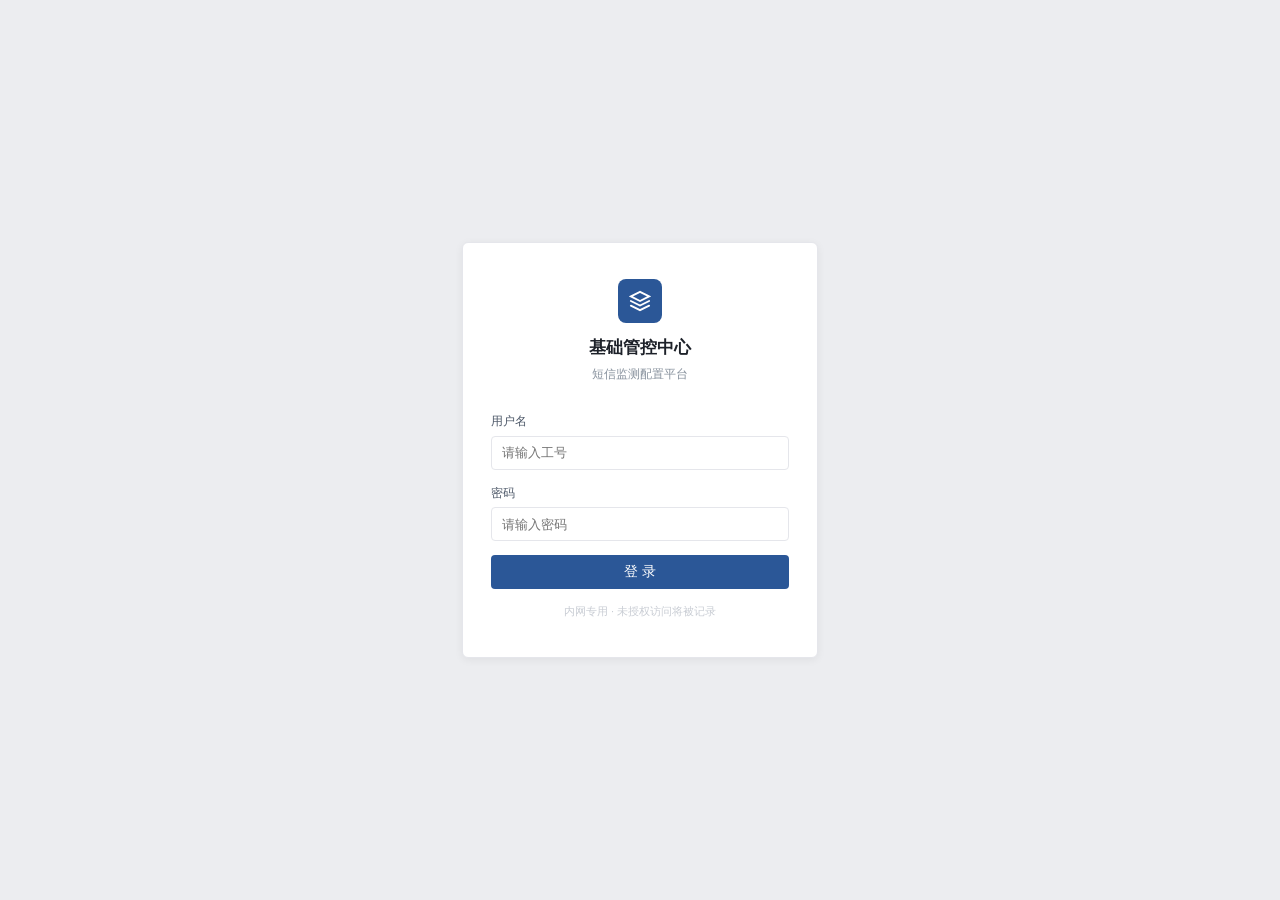
==== commit 1d36e506: "fix: resolve escapeHtml reference error in custom task edit UI" ====
--- a/frontend/index.html
+++ b/frontend/index.html
@@ -164,6 +164,9 @@
 
 /* ── Loading ────────────────────────────────────── */
 .loading{padding:32px;text-align:center;color:#86909c;font-size:13px}
+
+/* ── Hidden override ────────────────────────────── */
+#pg-login[hidden],#pg-app[hidden]{display:none!important}
 </style>
 </head>
 <body>
@@ -479,6 +482,15 @@
 
 function fmtDt(s) { return s ? String(s).replace('T',' ').substring(0,16) : '—'; }
 function fmtN(n) { return n != null ? Number(n).toLocaleString() : '—'; }
+function escapeHtml(s) {
+  if (s === null || s === undefined) return '';
+  return String(s)
+    .replace(/&/g, '&amp;')
+    .replace(/</g, '&lt;')
+    .replace(/>/g, '&gt;')
+    .replace(/"/g, '&quot;')
+    .replace(/'/g, '&#039;');
+}
 
 // ══════════════════════════════════════════════════
 //  Page: Overview
@@ -917,8 +929,10 @@
         cells:[r.id,r.task_name,r.script_id,schedStr,enabledBadge(r.enabled),fmtDt(r.updated_at)],
         acts:[
           {label:'查看',c:'#2b5797',fn:`viewTask(${r.id})`},
+          {label:'编辑',c:'#2b5797',fn:`editTask(${r.id})`},
           {label:'执行',c:'#2b5797',fn:`runTask(${r.id})`},
           {label:r.enabled?'停用':'启用',c:r.enabled?'#c45a52':'#2b5797',fn:`toggleTask(${r.id},${!r.enabled})`},
+          {label:'删除',c:'#c45a52',fn:`deleteTask(${r.id})`},
         ]
       };
     });
@@ -931,6 +945,15 @@
   const facts=[{l:'ID',v:r.id},{l:'任务名称',v:r.task_name},{l:'脚本ID',v:r.script_id},{l:'版本ID',v:r.script_version_id},{l:'状态',v:enabledBadge(r.enabled)},{l:'去重窗口',v:r.dedup_window_minutes+'分钟'},{l:'调度',v:sched?`每${sched.interval_value}${sched.interval_unit==='minute'?'分钟':'小时'}`:'未设置'},{l:'更新时间',v:fmtDt(r.updated_at)}];
   openDrawer(r.task_name,`<div class="facts-grid">${facts.map(f=>`<div class="fact-cell"><div class="fact-label">${f.l}</div><div class="fact-val">${f.v??'—'}</div></div>`).join('')}</div>${Object.keys(r.runtime_config||{}).length?`<div class="preview-block"><div class="preview-label">runtime_config</div><pre class="preview">${JSON.stringify(r.runtime_config,null,2)}</pre></div>`:''}`);
 }
+function editTask(id) {
+  const r=_tasks.find(t=>t.id===id); if(!r) return;
+  S.dData=r; S.dMode='edit-task'; S.form={task_name:r.task_name,script_id:r.script_id,script_version_id:r.script_version_id,enabled:r.enabled,runtime_config:JSON.stringify(r.runtime_config||{},null,2)};
+  renderTaskForm('编辑任务');
+}
+async function deleteTask(id) {
+  if(!window.confirm('确定要删除该自定义任务吗？删除后该任务的调度、规则和运行记录都会一起清除。')) return;
+  try{await DEL(`/api/tasks/${id}`);toast('删除成功');loadCustomtask();}catch(e){toast(e.message,'error');}
+}
 async function runTask(id) {
   try { await POST(`/api/tasks/${id}/run`,{dry_run:false}); toast('任务已触发'); loadCustomtask(); }
   catch(e){toast(e.message,'error');}
@@ -941,14 +964,28 @@
     toast(enabled?'已启用':'已停用'); loadCustomtask();
   } catch(e){toast(e.message,'error');}
 }
+window.onScriptChange = function(scriptId) {
+  S.form.script_id = Number(scriptId) || 0;
+  const script = _scripts.find(s => s.id === S.form.script_id);
+  const versions = script?.versions || [];
+  const select = document.getElementById('task_script_version_id');
+  if (select) {
+    select.innerHTML = `<option value="">请选择版本</option>` + versions.map(v => `<option value="${v.id}" ${S.form.script_version_id==v.id?'selected':''}>${v.version_no}</option>`).join('');
+    S.form.script_version_id = Number(select.value) || (versions[0]?.id || 0);
+  }
+}
 function renderTaskForm(title) {
   const f=S.form;
-  const scriptOpts=_scripts.map(s=>`<option value="${s.id}" ${f.script_id==s.id?'selected':''}>${s.script_name}</option>`).join('');
+  const scriptOpts=_scripts.map(s=>`<option value="${s.id}" ${f.script_id==s.id?'selected':''}>${escapeHtml(s.script_name)} (${escapeHtml(s.script_code)})</option>`).join('');
+  const currentScript = _scripts.find(s => s.id === f.script_id) || _scripts[0];
+  const versions = currentScript?.versions || [];
+  const versionOpts = versions.map(v => `<option value="${v.id}" ${f.script_version_id==v.id?'selected':''}>${escapeHtml(v.version_no)}</option>`).join('');
   openDrawer(title,`
-    <div class="form-field"><div class="field-label">任务名称<span class="field-req">*</span></div><input class="field-input" value="${f.task_name||''}" oninput="S.form.task_name=this.value"></div>
-    <div class="form-field"><div class="field-label">脚本</div><select class="field-select" onchange="S.form.script_id=+this.value"><option value="">请选择脚本</option>${scriptOpts}</select></div>
+    <div class="form-field"><div class="field-label">任务名称<span class="field-req">*</span></div><input class="field-input" value="${escapeHtml(f.task_name||'')}" oninput="S.form.task_name=this.value"></div>
+    <div class="form-field"><div class="field-label">脚本<span class="field-req">*</span></div><select class="field-select" onchange="onScriptChange(this.value)"><option value="">请选择脚本</option>${scriptOpts}</select></div>
+    <div class="form-field"><div class="field-label">脚本版本<span class="field-req">*</span></div><select id="task_script_version_id" class="field-select" onchange="S.form.script_version_id=Number(this.value)"><option value="">请选择版本</option>${versionOpts}</select></div>
     <div class="form-field"><div class="field-label">状态</div><select class="field-select" onchange="S.form.enabled=this.value==='true'"><option value="true" ${f.enabled?'selected':''}>启用</option><option value="false" ${!f.enabled?'selected':''}>停用</option></select></div>
-    <div class="form-field"><div class="field-label">runtime_config (JSON)</div><textarea class="field-textarea" rows="6" oninput="S.form.runtime_config=this.value">${f.runtime_config||'{}'}</textarea></div>
+    <div class="form-field"><div class="field-label">runtime_config (JSON)</div><textarea class="field-textarea" rows="6" oninput="S.form.runtime_config=this.value">${escapeHtml(f.runtime_config||'{}')}</textarea></div>
   `,true);
 }
 
@@ -987,6 +1024,30 @@
     } else if (S.dMode==='add-contact') {
       await POST('/api/contacts',{xm:f.xm,zw:f.zw,sspcs:f.sspcs,sspcsdm:f.sspcsdm,status:f.status||'active',phones:[]});
       toast('创建成功'); closeDrawer(); loadContact();
+    } else if (S.dMode==='edit-task') {
+      let rc; try{rc=JSON.parse(f.runtime_config);}catch(e){toast('runtime_config JSON格式错误','error');return;}
+      if(!f.script_id){toast('请选择脚本','error');return;}
+      if(!f.script_version_id){toast('请选择脚本版本','error');return;}
+      await PUT(`/api/tasks/${S.dData.id}`, {
+        task_name: f.task_name,
+        script_id: f.script_id,
+        script_version_id: f.script_version_id,
+        enabled: f.enabled,
+        runtime_config: rc
+      });
+      toast('保存成功'); closeDrawer(); loadCustomtask();
+    } else if (S.dMode==='add-task') {
+      let rc; try{rc=JSON.parse(f.runtime_config);}catch(e){toast('runtime_config JSON格式错误','error');return;}
+      if(!f.script_id){toast('请选择脚本','error');return;}
+      if(!f.script_version_id){toast('请选择脚本版本','error');return;}
+      await POST('/api/tasks', {
+        task_name: f.task_name,
+        script_id: f.script_id,
+        script_version_id: f.script_version_id,
+        enabled: f.enabled,
+        runtime_config: rc
+      });
+      toast('创建成功'); closeDrawer(); loadCustomtask();
     }
   } catch(e){toast(e.message,'error');}
 }
